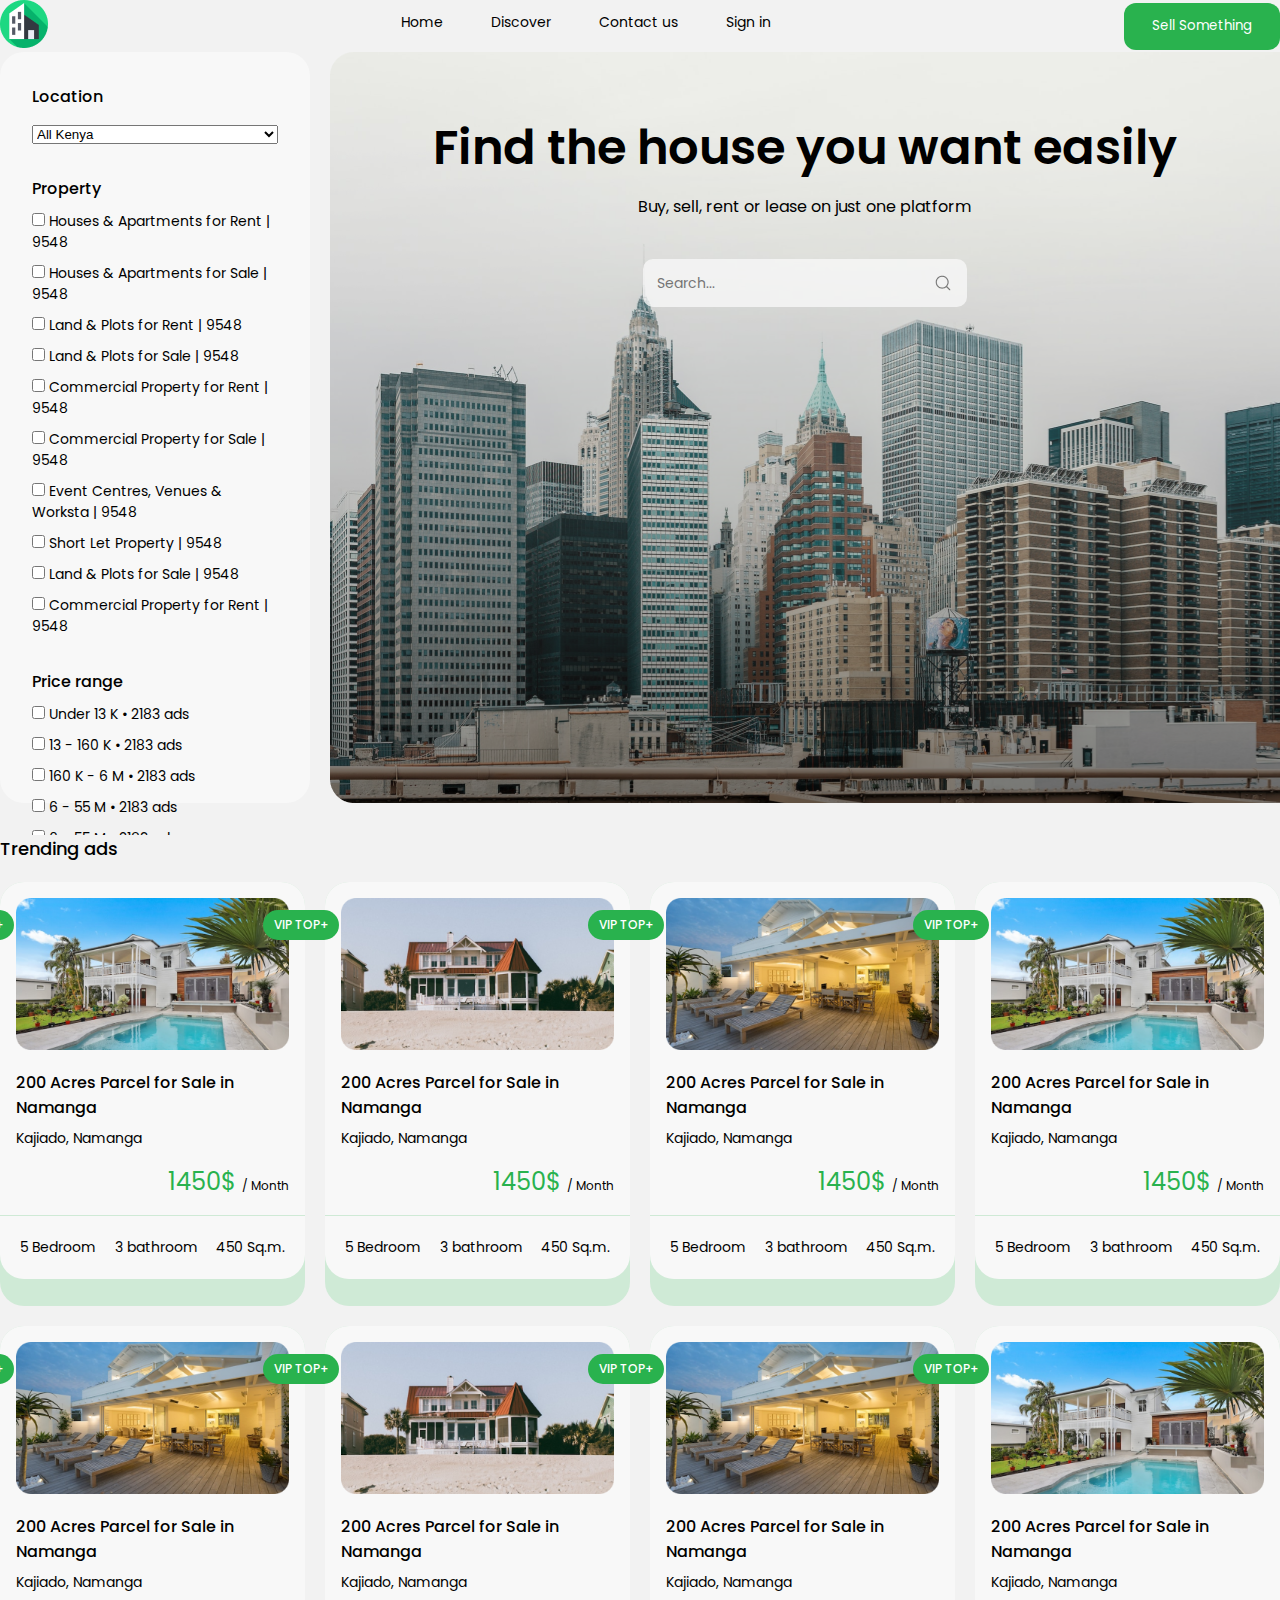
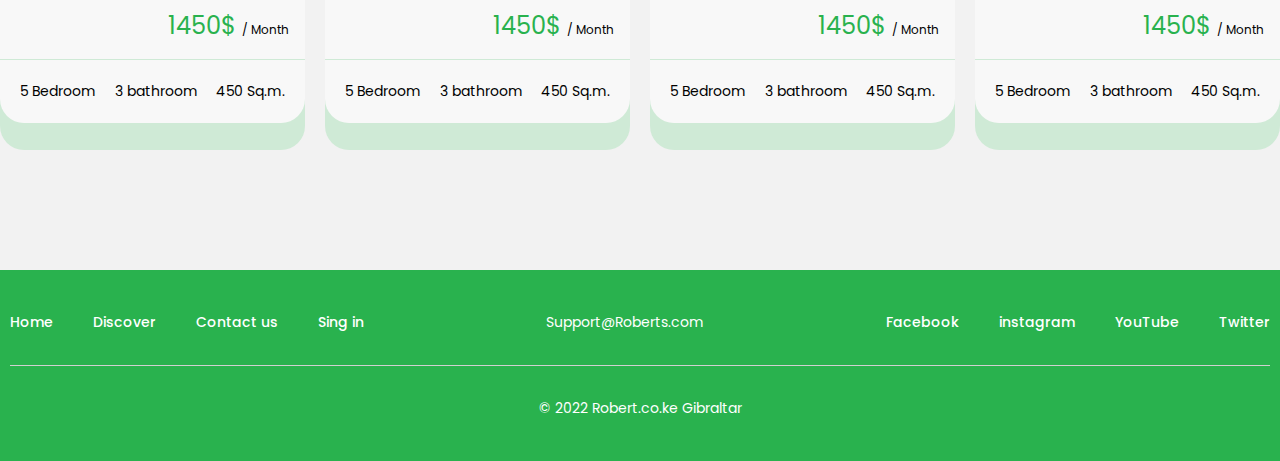
==== index.html @ f30bc2a5 "add footer and meta tags" ====
<!DOCTYPE html>
<html lang="en">
  <head>
    <meta charset="UTF-8" />
    <meta name="viewport" content="width=device-width, initial-scale=1.0" />

    <meta name="author" content="Paata Seturidze" />
    <meta name="description" content="Intermediate_Exam" />
    <meta name="keywords" content="HTML and CSS" />

    <title>Intermediate_Exam</title>

    <!-- გამოყენებულია ვიზუალური აღქმის გამარტივებისათვის -->

    <!-- facebook -->
    <meta
      property="og:url"
      content="https://paataset.github.io/Intermediate_Exam/"
    />
    <meta property="og:type" content="website" />
    <meta property="og:title" content="Intermediate_Exam" />
    <meta property="og:description" content="Page About Company" />
    <meta
      property="og:image"
      content="https://paataset.github.io/Intermediate_Exam/src/images/apartment%20(1)%201.png"
    />
    <!-- END -->

    <!-- twitter -->
    <meta name="twitter:card" content="summary_large_image" />
    <meta name="twitter:title" content="Intermediate_Exam" />
    <meta name="twitter:description" content="Page About Real Estate" />
    <meta
      name="twitter:image"
      content="https://paataset.github.io/Intermediate_Exam/src/images/apartment%20(1)%201.png"
    />
    <!-- END -->

    <!-- GOOGLE -->
    <meta name="robots" content="max-image-preview:standard" />
    <meta name="googlebot" content="notranslate" />
    <meta name="google" content="nopagereadaloud" />
    <!-- END -->

    <link rel="stylesheet" type="text/css" href="src/css/styles.css" />

    <!-- <link rel="stylesheet" type="text/css" href="src/fonts/style.css" /> -->

    <link rel="preconnect" href="https://fonts.googleapis.com" />
    <link rel="preconnect" href="https://fonts.gstatic.com" crossorigin />
    <link
      href="https://fonts.googleapis.com/css2?family=Poppins:ital,wght@0,100;0,200;0,300;0,400;0,500;0,600;0,700;0,800;0,900;1,100;1,200;1,300;1,400;1,500;1,600;1,700;1,800;1,900&display=swap"
      rel="stylesheet"
    />
  </head>

  <body>
    <header>
      <a href="#"
        ><img src="src/images/apartment (1) 1.png" alt="logo" class="Logo"
      /></a>
      <nav>
        <ul>
          <li><a href="#">Home</a></li>
          <li><a href="#">Discover</a></li>
          <li><a href="#">Contact us</a></li>
          <li><a href="#">Sign in</a></li>
        </ul>
      </nav>
      <button class="Header-button">Sell Something</button>
    </header>
    <section class="section-1">
      <div class="sidebar">
        <form action="#">
          <div class="Location">
            <label for="Location">Location</label>
            <select name="Location" id="Location">
              <option value="All Kenya">All Kenya</option>
              <option value="North Kenia">North Kenia</option>
              <option value="East Kenia">East Kenia</option>
              <option value="South Kenia">South Kenia</option>
              <option value="West Kenia">West Kenia</option>
            </select>
          </div>

          <div class="Property">
            <label for="Property" class="Property-headline">Property</label>
            <label for="Houses & Apartments for Rent | 9548">
              <input
                type="checkbox"
                name="Houses & Apartments for Rent | 9548"
                id="Houses & Apartments for Rent | 9548"
              />
              Houses & Apartments for Rent | 9548
            </label>
            <label for="Houses & Apartments for Sale | 9548">
              <input
                type="checkbox"
                name="Houses & Apartments for Sale | 9548"
                id="Houses & Apartments for Sale | 9548"
              />
              Houses & Apartments for Sale | 9548
            </label>
            <label for="Land & Plots for Rent | 9548">
              <input
                type="checkbox"
                name="Land & Plots for Rent | 9548"
                id="Land & Plots for Rent | 9548"
              />
              Land & Plots for Rent | 9548
            </label>
            <label for="Land & Plots for Sale | 9548">
              <input
                type="checkbox"
                name="Land & Plots for Sale | 9548"
                id="Land & Plots for Sale | 9548"
              />
              Land & Plots for Sale | 9548
            </label>
            <label for="Commercial Property for Rent | 9548">
              <input
                type="checkbox"
                name="Commercial Property for Rent | 9548"
                id="Commercial Property for Rent | 9548"
              />
              Commercial Property for Rent | 9548
            </label>
            <label for="Commercial Property for Sale | 9548">
              <input
                type="checkbox"
                name="Commercial Property for Sale | 9548"
                id="Commercial Property for Sale | 9548"
              />
              Commercial Property for Sale | 9548
            </label>
            <label for="Event Centres, Venues & Worksta | 9548">
              <input
                type="checkbox"
                name="Event Centres, Venues & Worksta | 9548"
                id="Event Centres, Venues & Worksta | 9548"
              />
              Event Centres, Venues & Worksta | 9548
            </label>
            <label for="Short Let Property | 9548">
              <input
                type="checkbox"
                name="Short Let Property | 9548"
                id="Short Let Property | 9548"
              />
              Short Let Property | 9548
            </label>
            <label for="Land & Plots for Sale | 9548">
              <input
                type="checkbox"
                name="Land & Plots for Sale | 9548"
                id="Land & Plots for Sale | 9548"
              />
              Land & Plots for Sale | 9548
            </label>
            <label for="Commercial Property for Rent | 9548">
              <input
                type="checkbox"
                name="Commercial Property for Rent | 9548"
                id="Commercial Property for Rent | 9548"
              />
              Commercial Property for Rent | 9548
            </label>
          </div>

          <div class="Price-range">
            <label for="Property" class="Price-range-headline">
              Price range
            </label>
            <label for="Under 13 K • 2183 ads">
              <input
                type="checkbox"
                name="Under 13 K • 2183 ads"
                id="Under 13 K • 2183 ads"
              />
              Under 13 K • 2183 ads
            </label>
            <label for="13 - 160 K • 2183 ads">
              <input
                type="checkbox"
                name="13 - 160 K • 2183 ads"
                id="13 - 160 K • 2183 ads"
              />
              13 - 160 K • 2183 ads
            </label>
            <label for="160 K - 6 M • 2183 ads">
              <input
                type="checkbox"
                name="160 K - 6 M • 2183 ads"
                id="160 K - 6 M • 2183 ads"
              />
              160 K - 6 M • 2183 ads
            </label>
            <label for="6 - 55 M • 2183 ads">
              <input
                type="checkbox"
                name="6 - 55 M • 2183 ads"
                id="6 - 55 M • 2183 ads"
              />
              6 - 55 M • 2183 ads
            </label>
            <label for="6 - 55 M • 2183 ads">
              <input
                type="checkbox"
                name="6 - 55 M • 2183 ads"
                id="6 - 55 M • 2183 ads"
              />
              6 - 55 M • 2183 ads
            </label>
          </div>
        </form>
      </div>
      <div class="Find">
        <div class="find-1">Find the house you want easily</div>
        <div class="find-2">Buy, sell, rent or lease on just one platform</div>
        <div class="find-3">
          <form action="#" class="find-3-search">
            <label for="search"
              ><a href="#"
                ><button class="search-button">
                  <img src="src/images/Frame.png" alt="frame" /></button></a
            ></label>
            <input
              type="text"
              placeholder="Search... "
              name="search"
              id="search"
              class="find-3-input"
            />
          </form>
        </div>
      </div>
    </section>
    <section class="card-section">
      <h1 class="cards-title">Trending ads</h1>
      <div class="card">
        <div class="card-top">
          <img src="src/images/Rectangle 541.png" alt="Rectangle 541" />
          <button class="card-button">VIP TOP+</button>
          <div class="cardmark">
            <img src="src/images/Frame (2).png" alt="Frame (2)" />
          </div>
          <h3>200 Acres Parcel for Sale in Namanga</h3>
          <h4>Kajiado, Namanga</h4>
          <div class="card-top-paragraph">
            <p><span class="price">1450$ </span>/ Month</p>
          </div>
        </div>
        <div class="card-bottom">
          <p>5 Bedroom</p>
          <p>3 bathroom</p>
          <p>450 Sq.m.</p>
        </div>
      </div>
      <div class="card">
        <div class="card-top">
          <img src="src/images/Rectangle 425.png" alt="Rectangle 425" />
          <button class="card-button">VIP TOP+</button>
          <div class="cardmark">
            <img src="src/images/Frame (2).png" alt="Frame (2)" />
          </div>
          <h3>200 Acres Parcel for Sale in Namanga</h3>
          <h4>Kajiado, Namanga</h4>
          <div class="card-top-paragraph">
            <p><span class="price">1450$ </span>/ Month</p>
          </div>
        </div>
        <div class="card-bottom">
          <p>5 Bedroom</p>
          <p>3 bathroom</p>
          <p>450 Sq.m.</p>
        </div>
      </div>
      <div class="card">
        <div class="card-top">
          <img src="src/images/Rectangle 431.png" alt="Rectangle 431" />
          <button class="card-button">VIP TOP+</button>
          <div class="cardmark">
            <img src="src/images/Frame (2).png" alt="Frame (2)" />
          </div>
          <h3>200 Acres Parcel for Sale in Namanga</h3>
          <h4>Kajiado, Namanga</h4>
          <div class="card-top-paragraph">
            <p><span class="price">1450$ </span>/ Month</p>
          </div>
        </div>
        <div class="card-bottom">
          <p>5 Bedroom</p>
          <p>3 bathroom</p>
          <p>450 Sq.m.</p>
        </div>
      </div>
      <div class="card">
        <div class="card-top">
          <img src="src/images/Rectangle 428.png" alt="Rectangle 428" />
          <button class="card-button">VIP TOP+</button>
          <div class="cardmark">
            <img src="src/images/Frame (2).png" alt="Frame (2)" />
          </div>
          <h3>200 Acres Parcel for Sale in Namanga</h3>
          <h4>Kajiado, Namanga</h4>
          <div class="card-top-paragraph">
            <p><span class="price">1450$ </span>/ Month</p>
          </div>
        </div>
        <div class="card-bottom">
          <p>5 Bedroom</p>
          <p>3 bathroom</p>
          <p>450 Sq.m.</p>
        </div>
      </div>
      <div class="card">
        <div class="card-top">
          <img src="src/images/Rectangle 545.png" alt="Rectangle 545" />
          <button class="card-button">VIP TOP+</button>
          <div class="cardmark">
            <img src="src/images/Frame (2).png" alt="Frame (2)" />
          </div>
          <h3>200 Acres Parcel for Sale in Namanga</h3>
          <h4>Kajiado, Namanga</h4>
          <div class="card-top-paragraph">
            <p><span class="price">1450$ </span>/ Month</p>
          </div>
        </div>
        <div class="card-bottom">
          <p>5 Bedroom</p>
          <p>3 bathroom</p>
          <p>450 Sq.m.</p>
        </div>
      </div>
      <div class="card">
        <div class="card-top">
          <img src="src/images/Rectangle 520.png" alt="Rectangle 520" />
          <button class="card-button">VIP TOP+</button>
          <div class="cardmark">
            <img src="src/images/Frame (2).png" alt="Frame (2)" />
          </div>
          <h3>200 Acres Parcel for Sale in Namanga</h3>
          <h4>Kajiado, Namanga</h4>
          <div class="card-top-paragraph">
            <p><span class="price">1450$ </span>/ Month</p>
          </div>
        </div>
        <div class="card-bottom">
          <p>5 Bedroom</p>
          <p>3 bathroom</p>
          <p>450 Sq.m.</p>
        </div>
      </div>
      <div class="card">
        <div class="card-top">
          <img src="src/images/Rectangle 519.png" alt="Rectangle 519" />
          <button class="card-button">VIP TOP+</button>
          <div class="cardmark">
            <img src="src/images/Frame (2).png" alt="Frame (2)" />
          </div>
          <h3>200 Acres Parcel for Sale in Namanga</h3>
          <h4>Kajiado, Namanga</h4>
          <div class="card-top-paragraph">
            <p><span class="price">1450$ </span>/ Month</p>
          </div>
        </div>
        <div class="card-bottom">
          <p>5 Bedroom</p>
          <p>3 bathroom</p>
          <p>450 Sq.m.</p>
        </div>
      </div>
      <div class="card">
        <div class="card-top">
          <img src="src/images/Rectangle 527.png" alt="Rectangle 527" />
          <button class="card-button">VIP TOP+</button>
          <div class="cardmark">
            <img src="src/images/Frame (2).png" alt="Frame (2)" />
          </div>
          <h3>200 Acres Parcel for Sale in Namanga</h3>
          <h4>Kajiado, Namanga</h4>
          <div class="card-top-paragraph">
            <p><span class="price">1450$ </span>/ Month</p>
          </div>
        </div>
        <div class="card-bottom">
          <p>5 Bedroom</p>
          <p>3 bathroom</p>
          <p>450 Sq.m.</p>
        </div>
      </div>
    </section>
    <footer>
      <div class="footer-contact">
        <div class="footer-nav">
          <nav>
            <ul>
              <li><a href="#">Home</a></li>
              <li><a href="#">Discover</a></li>
              <li><a href="#">Contact us</a></li>
              <li><a href="#">Sing in</a></li>
            </ul>
          </nav>
        </div>
        <div class="mail">
          <a href="mailto:Support@Roberts.com">Support@Roberts.com</a>
        </div>
        <div class="footer-nav">
          <nav>
            <ul>
              <li><a href="#">Facebook</a></li>
              <li><a href="#">instagram</a></li>
              <li><a href="#">YouTube</a></li>
              <li><a href="#">Twitter</a></li>
            </ul>
          </nav>
        </div>
      </div>
      <div class="copyright">
        <p>© 2022 <a href="#">Robert.co.ke</a> Gibraltar</p>
      </div>
    </footer>
  </body>
</html>
---- src/css/styles.css ----
* {
  padding: 0;
  margin: 0;
  box-sizing: border-box;
}

a {
  text-decoration: none;
  color: black;
}

ul {
  list-style: none;
}

img {
  max-width: 100%;
}

body {
  background-color: #f2f2f2;
}

header {
  display: flex;
  justify-content: space-between;
  align-items: center;
  background-color: #f2f2f2;
  max-width: 1640px;
  width: 100%;
  margin: 0 auto;
}

.Logo {
  max-width: 48px;
}

header ul {
  display: flex;
  gap: 48px;
  font-family: "poppins";
  font-weight: 400;
  font-size: 14px;
}

header li {
  padding-bottom: 8px;
}

header li:hover {
  border-bottom: 2px solid #29b24e;
}

.Header-button {
  background-color: #29b24e;
  color: #ffffff;
  width: 156px;
  height: 47px;
  border: none;
  border-radius: 12px;
  font-family: "poppins";
}

.section-1 {
  display: flex;
  max-width: 1640px;
  width: 100%;
  margin: 0 auto;
  background-color: #f2f2f2;
  gap: 20px;
}

.sidebar {
  background-color: #f8f8f8;
  width: 395px;
  height: 751px;
  padding: 32px;
  border-radius: 24px;
}

form {
  max-width: 395px;
  width: 100%;
  display: flex;
  flex-direction: column;
}

input[type="checkbox"] {
  accent-color: #29b24e;
}

.Location {
  display: flex;
  flex-direction: column;
  gap: 16px;
  font-family: "poppins";
  font-weight: 500;
  font-size: 16px;
}

.Property {
  display: flex;
  flex-direction: column;
  gap: 10px;
  margin-top: 32px;
  font-family: "poppins";
  font-weight: 400;
  font-size: 14px;
}

.Property-headline {
  font-family: "poppins";
  font-weight: 500;
  font-size: 16px;
}

.Price-range {
  display: flex;
  flex-direction: column;
  gap: 10px;
  margin-top: 32px;
  font-family: "poppins";
  font-weight: 400;
  font-size: 14px;
}

.Price-range-headline {
  font-family: "poppins";
  font-weight: 500;
  font-size: 16px;
}

.Find {
  max-width: 1225px;
  width: 100%;
  margin: 0 auto;
  background-image: url(../images/Rectangle-400.png);
  display: flex;
  flex-direction: column;
  align-items: center;
}

.find-1 {
  margin: 60px 0 10px 0;
  font-family: "poppins";
  font-weight: 600;
  font-size: 48px;
}

.find-2 {
  margin: 0 0 40px 0;
  font-family: "poppins";
  font-weight: 400;
  font-size: 16px;
}

.find-3 {
  display: flex;
  float: left;
  font-family: "poppins";
  font-weight: 400;
  font-size: 14px;
}

.find-3-input {
  background-color: #f8f8f8cc;
  width: 276px;
  height: 48px;
  padding: 14px;
  border: none;
  border-top-left-radius: 10px;
  border-top-right-radius: 0;
  border-bottom-right-radius: 0;
  border-bottom-left-radius: 10px;
  font-family: "poppins";
  font-weight: 400;
  font-size: 14px;
}

.find-3-search {
  flex-direction: row-reverse;
  align-items: center;
}

.search-button {
  background-color: #f8f8f8cc;
  border: none;
  height: 48px;
  padding: 15px;
  border-top-left-radius: 0;
  border-top-right-radius: 10px;
  border-bottom-right-radius: 10px;
  border-bottom-left-radius: 0;
}

.card-section {
  max-width: 1640px;
  width: 100%;
  margin: 0 auto;
  display: grid;
  grid-template-columns: repeat(4, 1fr);
  gap: 20px;
}

.cards-title {
  margin-top: 32px;
  background-color: #f2f2f2;
  grid-column: 1 / span 4;
  font-family: "poppins";
  font-weight: 500;
  font-size: 18px;
}

.card {
  background-color: #cfead6;
  height: 424px;
  max-width: 395px;
  width: 100%;
  border-radius: 24px;
  display: flex;
  flex-direction: column;
  justify-content: top;
  gap: 1px;
}

.card-top {
  background-color: #f8f8f8;
  padding: 16px;
  border-top-left-radius: 24px;
  border-top-right-radius: 24px;
  position: relative;
}

.card-button {
  background-color: #29b24e;
  color: #ffffff;
  width: 76px;
  height: 30px;
  border-radius: 15px;
  border: none;
  font-family: "poppins";
  font-weight: 500;
  font-size: 12px;
  position: absolute;
  transform: translate(-351px, 12px);
}

.cardmark {
  background-color: #ffffff;
  width: 40px;
  height: 40px;
  border-radius: 20px;
  display: flex;
  align-items: center;
  justify-content: center;
  position: absolute;
  transform: translate(319px, -20px);
}

h3 {
  margin: 16px 0 8px 0;
  font-family: "poppins";
  font-weight: 500;
  font-size: 16px;
}

h4 {
  margin-bottom: 15px;
  font-family: "poppins";
  font-weight: 400;
  font-size: 14px;
}

.card-top-paragraph {
  display: flex;
  justify-content: end;
  font-family: "poppins";
  font-weight: 400;
  font-size: 12px;
}

.price {
  color: #29b24e;
  font-family: "poppins";
  font-weight: 400;
  font-size: 24px;
}

.card-bottom {
  background-color: #f8f8f8;
  display: flex;
  justify-content: space-between;
  border-bottom-right-radius: 24px;
  border-bottom-left-radius: 24px;
  padding: 21px 20px;
  font-family: "poppins";
  font-weight: 400;
  font-size: 14px;
}

footer {
  background-color: #29b24e;
  display: flex;
  flex-direction: column;
  max-width: 1640px;
  width: 100%;
  margin: 120px auto 0 auto;
  padding: 10px;
}

.footer-contact {
  padding: 32px 0;
  display: flex;
  justify-content: space-between;
  border-bottom: 1px solid #d0d0d0;
}

.footer-nav ul {
  display: flex;
  gap: 40px;
  font-family: "poppins";
  font-weight: 500;
  font-size: 14px;
}

.mail a {
  color: #ffffff;
  font-family: "poppins";
  font-weight: 400;
  font-size: 14px;
}

.footer-nav a {
  color: #ffffff;
}

.copyright {
  color: #ffffff;
  padding: 32px 0;
  display: flex;
  justify-content: center;
  font-family: "poppins";
  font-weight: 400;
  font-size: 14px;
}

.copyright a {
  color: #ffffff;
}
---- src/fonts/style.css ----
/* #### Generated By: http://font.download #### */

@font-face {
  font-family: "Poppins Regular";
  font-style: normal;
  font-weight: normal;
  src: local("Poppins Regular"), url("Poppins-Regular.woff") format("woff");
}

@font-face {
  font-family: "Poppins Italic";
  font-style: normal;
  font-weight: normal;
  src: local("Poppins Italic"), url("Poppins-Italic.woff") format("woff");
}

@font-face {
  font-family: "Poppins Thin";
  font-style: normal;
  font-weight: normal;
  src: local("Poppins Thin"), url("Poppins-Thin.woff") format("woff");
}

@font-face {
  font-family: "Poppins Thin Italic";
  font-style: normal;
  font-weight: normal;
  src: local("Poppins Thin Italic"),
    url("Poppins-ThinItalic.woff") format("woff");
}

@font-face {
  font-family: "Poppins ExtraLight";
  font-style: normal;
  font-weight: normal;
  src: local("Poppins ExtraLight"),
    url("Poppins-ExtraLight.woff") format("woff");
}

@font-face {
  font-family: "Poppins ExtraLight Italic";
  font-style: normal;
  font-weight: normal;
  src: local("Poppins ExtraLight Italic"),
    url("Poppins-ExtraLightItalic.woff") format("woff");
}

@font-face {
  font-family: "Poppins Light";
  font-style: normal;
  font-weight: normal;
  src: local("Poppins Light"), url("Poppins-Light.woff") format("woff");
}

@font-face {
  font-family: "Poppins Light Italic";
  font-style: normal;
  font-weight: normal;
  src: local("Poppins Light Italic"),
    url("Poppins-LightItalic.woff") format("woff");
}

@font-face {
  font-family: "Poppins Medium";
  font-style: normal;
  font-weight: normal;
  src: local("Poppins Medium"), url("Poppins-Medium.woff") format("woff");
}

@font-face {
  font-family: "Poppins Medium Italic";
  font-style: normal;
  font-weight: normal;
  src: local("Poppins Medium Italic"),
    url("Poppins-MediumItalic.woff") format("woff");
}

@font-face {
  font-family: "Poppins SemiBold";
  font-style: normal;
  font-weight: normal;
  src: local("Poppins SemiBold"), url("Poppins-SemiBold.woff") format("woff");
}

@font-face {
  font-family: "Poppins SemiBold Italic";
  font-style: normal;
  font-weight: normal;
  src: local("Poppins SemiBold Italic"),
    url("Poppins-SemiBoldItalic.woff") format("woff");
}

@font-face {
  font-family: "Poppins Bold";
  font-style: normal;
  font-weight: normal;
  src: local("Poppins Bold"), url("Poppins-Bold.woff") format("woff");
}

@font-face {
  font-family: "Poppins Bold Italic";
  font-style: normal;
  font-weight: normal;
  src: local("Poppins Bold Italic"),
    url("Poppins-BoldItalic.woff") format("woff");
}

@font-face {
  font-family: "Poppins ExtraBold";
  font-style: normal;
  font-weight: normal;
  src: local("Poppins ExtraBold"), url("Poppins-ExtraBold.woff") format("woff");
}

@font-face {
  font-family: "Poppins ExtraBold Italic";
  font-style: normal;
  font-weight: normal;
  src: local("Poppins ExtraBold Italic"),
    url("Poppins-ExtraBoldItalic.woff") format("woff");
}

@font-face {
  font-family: "Poppins Black";
  font-style: normal;
  font-weight: normal;
  src: local("Poppins Black"), url("Poppins-Black.woff") format("woff");
}

@font-face {
  font-family: "Poppins Black Italic";
  font-style: normal;
  font-weight: normal;
  src: local("Poppins Black Italic"),
    url("Poppins-BlackItalic.woff") format("woff");
}
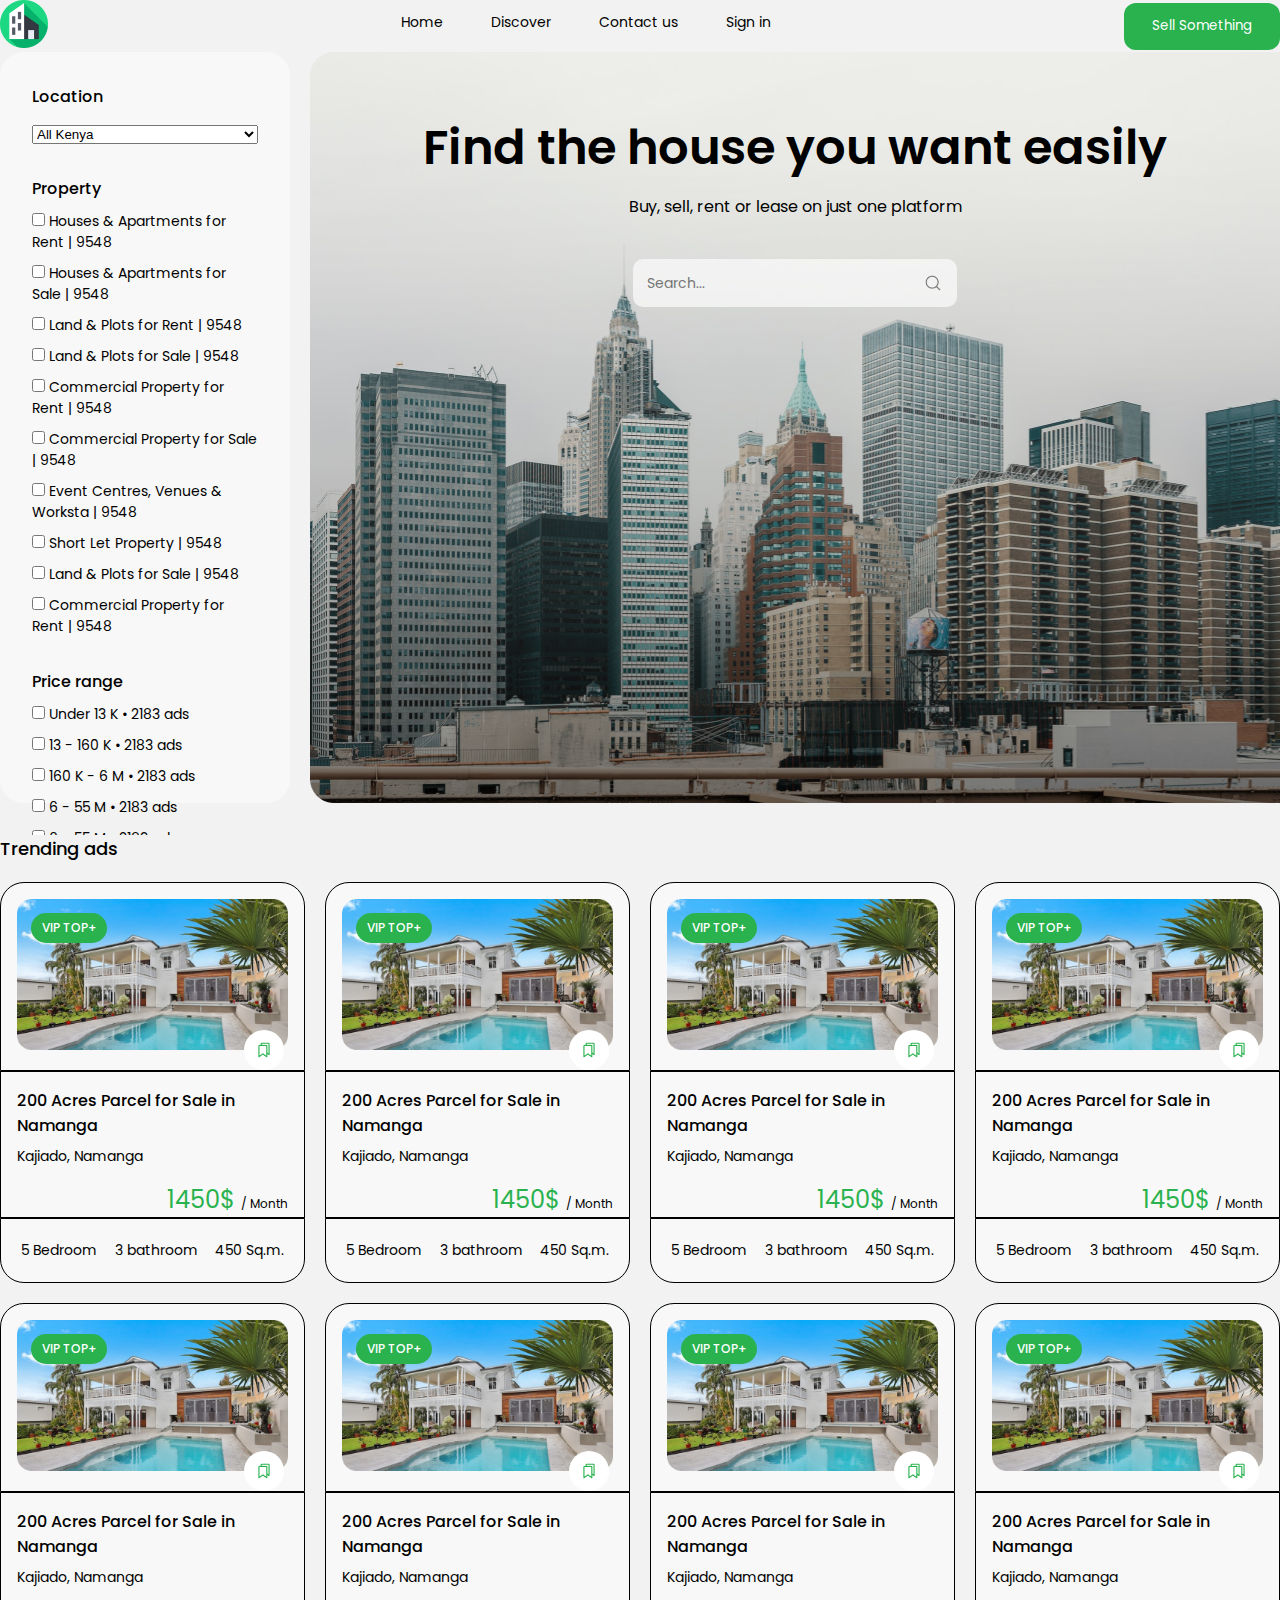
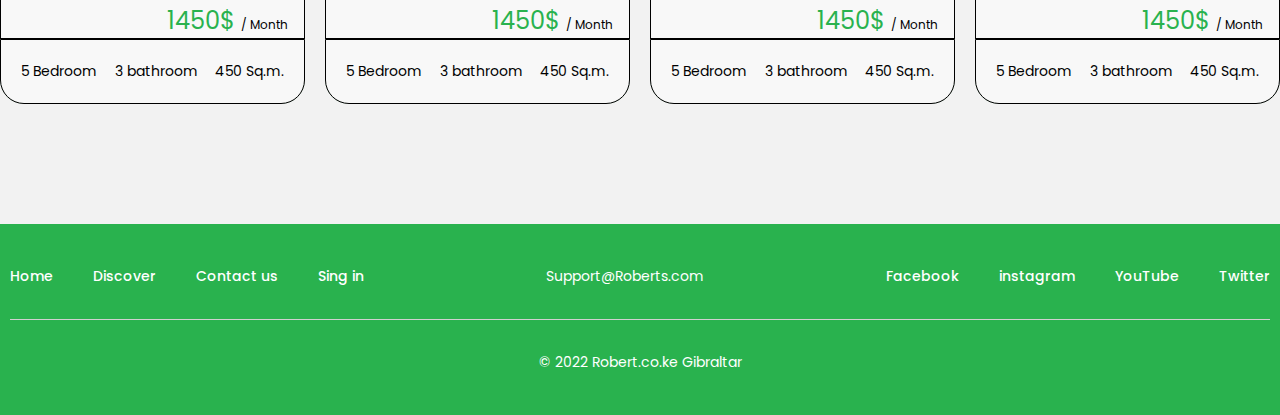
==== commit 9b9ad145: "card styling correction" ====
--- a/index.html
+++ b/index.html
@@ -240,143 +240,159 @@
       <div class="card">
         <div class="card-top">
           <img src="src/images/Rectangle 541.png" alt="Rectangle 541" />
-          <button class="card-button">VIP TOP+</button>
-          <div class="cardmark">
-            <img src="src/images/Frame (2).png" alt="Frame (2)" />
-          </div>
-          <h3>200 Acres Parcel for Sale in Namanga</h3>
-          <h4>Kajiado, Namanga</h4>
-          <div class="card-top-paragraph">
-            <p><span class="price">1450$ </span>/ Month</p>
-          </div>
-        </div>
-        <div class="card-bottom">
-          <p>5 Bedroom</p>
-          <p>3 bathroom</p>
-          <p>450 Sq.m.</p>
-        </div>
-      </div>
-      <div class="card">
-        <div class="card-top">
-          <img src="src/images/Rectangle 425.png" alt="Rectangle 425" />
-          <button class="card-button">VIP TOP+</button>
-          <div class="cardmark">
-            <img src="src/images/Frame (2).png" alt="Frame (2)" />
-          </div>
-          <h3>200 Acres Parcel for Sale in Namanga</h3>
-          <h4>Kajiado, Namanga</h4>
-          <div class="card-top-paragraph">
-            <p><span class="price">1450$ </span>/ Month</p>
-          </div>
-        </div>
-        <div class="card-bottom">
-          <p>5 Bedroom</p>
-          <p>3 bathroom</p>
-          <p>450 Sq.m.</p>
-        </div>
-      </div>
-      <div class="card">
-        <div class="card-top">
-          <img src="src/images/Rectangle 431.png" alt="Rectangle 431" />
-          <button class="card-button">VIP TOP+</button>
-          <div class="cardmark">
-            <img src="src/images/Frame (2).png" alt="Frame (2)" />
-          </div>
-          <h3>200 Acres Parcel for Sale in Namanga</h3>
-          <h4>Kajiado, Namanga</h4>
-          <div class="card-top-paragraph">
-            <p><span class="price">1450$ </span>/ Month</p>
-          </div>
-        </div>
-        <div class="card-bottom">
-          <p>5 Bedroom</p>
-          <p>3 bathroom</p>
-          <p>450 Sq.m.</p>
-        </div>
-      </div>
-      <div class="card">
-        <div class="card-top">
-          <img src="src/images/Rectangle 428.png" alt="Rectangle 428" />
-          <button class="card-button">VIP TOP+</button>
-          <div class="cardmark">
-            <img src="src/images/Frame (2).png" alt="Frame (2)" />
-          </div>
-          <h3>200 Acres Parcel for Sale in Namanga</h3>
-          <h4>Kajiado, Namanga</h4>
-          <div class="card-top-paragraph">
-            <p><span class="price">1450$ </span>/ Month</p>
-          </div>
-        </div>
-        <div class="card-bottom">
-          <p>5 Bedroom</p>
-          <p>3 bathroom</p>
-          <p>450 Sq.m.</p>
-        </div>
-      </div>
-      <div class="card">
-        <div class="card-top">
-          <img src="src/images/Rectangle 545.png" alt="Rectangle 545" />
-          <button class="card-button">VIP TOP+</button>
-          <div class="cardmark">
-            <img src="src/images/Frame (2).png" alt="Frame (2)" />
-          </div>
-          <h3>200 Acres Parcel for Sale in Namanga</h3>
-          <h4>Kajiado, Namanga</h4>
-          <div class="card-top-paragraph">
-            <p><span class="price">1450$ </span>/ Month</p>
-          </div>
-        </div>
-        <div class="card-bottom">
-          <p>5 Bedroom</p>
-          <p>3 bathroom</p>
-          <p>450 Sq.m.</p>
-        </div>
-      </div>
-      <div class="card">
-        <div class="card-top">
-          <img src="src/images/Rectangle 520.png" alt="Rectangle 520" />
-          <button class="card-button">VIP TOP+</button>
-          <div class="cardmark">
-            <img src="src/images/Frame (2).png" alt="Frame (2)" />
-          </div>
-          <h3>200 Acres Parcel for Sale in Namanga</h3>
-          <h4>Kajiado, Namanga</h4>
-          <div class="card-top-paragraph">
-            <p><span class="price">1450$ </span>/ Month</p>
-          </div>
-        </div>
-        <div class="card-bottom">
-          <p>5 Bedroom</p>
-          <p>3 bathroom</p>
-          <p>450 Sq.m.</p>
-        </div>
-      </div>
-      <div class="card">
-        <div class="card-top">
-          <img src="src/images/Rectangle 519.png" alt="Rectangle 519" />
-          <button class="card-button">VIP TOP+</button>
-          <div class="cardmark">
-            <img src="src/images/Frame (2).png" alt="Frame (2)" />
-          </div>
-          <h3>200 Acres Parcel for Sale in Namanga</h3>
-          <h4>Kajiado, Namanga</h4>
-          <div class="card-top-paragraph">
-            <p><span class="price">1450$ </span>/ Month</p>
-          </div>
-        </div>
-        <div class="card-bottom">
-          <p>5 Bedroom</p>
-          <p>3 bathroom</p>
-          <p>450 Sq.m.</p>
-        </div>
-      </div>
-      <div class="card">
-        <div class="card-top">
-          <img src="src/images/Rectangle 527.png" alt="Rectangle 527" />
-          <button class="card-button">VIP TOP+</button>
-          <div class="cardmark">
-            <img src="src/images/Frame (2).png" alt="Frame (2)" />
-          </div>
+          <div class="cardmark">
+            <img src="src/images/Frame (2).png" alt="Frame (2)" />
+          </div>
+          <button class="card-button">VIP TOP+</button>
+        </div>
+        <div class="card-middle">
+          <h3>200 Acres Parcel for Sale in Namanga</h3>
+          <h4>Kajiado, Namanga</h4>
+          <div class="card-top-paragraph">
+            <p><span class="price">1450$ </span>/ Month</p>
+          </div>
+        </div>
+        <div class="card-bottom">
+          <p>5 Bedroom</p>
+          <p>3 bathroom</p>
+          <p>450 Sq.m.</p>
+        </div>
+      </div>
+      <div class="card">
+        <div class="card-top">
+          <img src="src/images/Rectangle 541.png" alt="Rectangle 541" />
+          <div class="cardmark">
+            <img src="src/images/Frame (2).png" alt="Frame (2)" />
+          </div>
+          <button class="card-button">VIP TOP+</button>
+        </div>
+        <div class="card-middle">
+          <h3>200 Acres Parcel for Sale in Namanga</h3>
+          <h4>Kajiado, Namanga</h4>
+          <div class="card-top-paragraph">
+            <p><span class="price">1450$ </span>/ Month</p>
+          </div>
+        </div>
+        <div class="card-bottom">
+          <p>5 Bedroom</p>
+          <p>3 bathroom</p>
+          <p>450 Sq.m.</p>
+        </div>
+      </div>
+      <div class="card">
+        <div class="card-top">
+          <img src="src/images/Rectangle 541.png" alt="Rectangle 541" />
+          <div class="cardmark">
+            <img src="src/images/Frame (2).png" alt="Frame (2)" />
+          </div>
+          <button class="card-button">VIP TOP+</button>
+        </div>
+        <div class="card-middle">
+          <h3>200 Acres Parcel for Sale in Namanga</h3>
+          <h4>Kajiado, Namanga</h4>
+          <div class="card-top-paragraph">
+            <p><span class="price">1450$ </span>/ Month</p>
+          </div>
+        </div>
+        <div class="card-bottom">
+          <p>5 Bedroom</p>
+          <p>3 bathroom</p>
+          <p>450 Sq.m.</p>
+        </div>
+      </div>
+      <div class="card">
+        <div class="card-top">
+          <img src="src/images/Rectangle 541.png" alt="Rectangle 541" />
+          <div class="cardmark">
+            <img src="src/images/Frame (2).png" alt="Frame (2)" />
+          </div>
+          <button class="card-button">VIP TOP+</button>
+        </div>
+        <div class="card-middle">
+          <h3>200 Acres Parcel for Sale in Namanga</h3>
+          <h4>Kajiado, Namanga</h4>
+          <div class="card-top-paragraph">
+            <p><span class="price">1450$ </span>/ Month</p>
+          </div>
+        </div>
+        <div class="card-bottom">
+          <p>5 Bedroom</p>
+          <p>3 bathroom</p>
+          <p>450 Sq.m.</p>
+        </div>
+      </div>
+      <div class="card">
+        <div class="card-top">
+          <img src="src/images/Rectangle 541.png" alt="Rectangle 541" />
+          <div class="cardmark">
+            <img src="src/images/Frame (2).png" alt="Frame (2)" />
+          </div>
+          <button class="card-button">VIP TOP+</button>
+        </div>
+        <div class="card-middle">
+          <h3>200 Acres Parcel for Sale in Namanga</h3>
+          <h4>Kajiado, Namanga</h4>
+          <div class="card-top-paragraph">
+            <p><span class="price">1450$ </span>/ Month</p>
+          </div>
+        </div>
+        <div class="card-bottom">
+          <p>5 Bedroom</p>
+          <p>3 bathroom</p>
+          <p>450 Sq.m.</p>
+        </div>
+      </div>
+      <div class="card">
+        <div class="card-top">
+          <img src="src/images/Rectangle 541.png" alt="Rectangle 541" />
+          <div class="cardmark">
+            <img src="src/images/Frame (2).png" alt="Frame (2)" />
+          </div>
+          <button class="card-button">VIP TOP+</button>
+        </div>
+        <div class="card-middle">
+          <h3>200 Acres Parcel for Sale in Namanga</h3>
+          <h4>Kajiado, Namanga</h4>
+          <div class="card-top-paragraph">
+            <p><span class="price">1450$ </span>/ Month</p>
+          </div>
+        </div>
+        <div class="card-bottom">
+          <p>5 Bedroom</p>
+          <p>3 bathroom</p>
+          <p>450 Sq.m.</p>
+        </div>
+      </div>
+      <div class="card">
+        <div class="card-top">
+          <img src="src/images/Rectangle 541.png" alt="Rectangle 541" />
+          <div class="cardmark">
+            <img src="src/images/Frame (2).png" alt="Frame (2)" />
+          </div>
+          <button class="card-button">VIP TOP+</button>
+        </div>
+        <div class="card-middle">
+          <h3>200 Acres Parcel for Sale in Namanga</h3>
+          <h4>Kajiado, Namanga</h4>
+          <div class="card-top-paragraph">
+            <p><span class="price">1450$ </span>/ Month</p>
+          </div>
+        </div>
+        <div class="card-bottom">
+          <p>5 Bedroom</p>
+          <p>3 bathroom</p>
+          <p>450 Sq.m.</p>
+        </div>
+      </div>
+      <div class="card">
+        <div class="card-top">
+          <img src="src/images/Rectangle 541.png" alt="Rectangle 541" />
+          <div class="cardmark">
+            <img src="src/images/Frame (2).png" alt="Frame (2)" />
+          </div>
+          <button class="card-button">VIP TOP+</button>
+        </div>
+        <div class="card-middle">
           <h3>200 Acres Parcel for Sale in Namanga</h3>
           <h4>Kajiado, Namanga</h4>
           <div class="card-top-paragraph">
--- a/src/css/styles.css
+++ b/src/css/styles.css
@@ -72,7 +72,7 @@
 
 .sidebar {
   background-color: #f8f8f8;
-  width: 395px;
+  max-width: 395px;
   height: 751px;
   padding: 32px;
   border-radius: 24px;
@@ -164,7 +164,7 @@
 
 .find-3-input {
   background-color: #f8f8f8cc;
-  width: 276px;
+  max-width: 276px;
   height: 48px;
   padding: 14px;
   border: none;
@@ -213,17 +213,17 @@
 
 .card {
   background-color: #cfead6;
-  height: 424px;
+  max-height: 424px;
   max-width: 395px;
   width: 100%;
   border-radius: 24px;
   display: flex;
   flex-direction: column;
   justify-content: top;
-  gap: 1px;
 }
 
 .card-top {
+  border: 1px solid black;
   background-color: #f8f8f8;
   padding: 16px;
   border-top-left-radius: 24px;
@@ -242,7 +242,12 @@
   font-weight: 500;
   font-size: 12px;
   position: absolute;
-  transform: translate(-351px, 12px);
+  top: 30px;
+  /* right: auto;
+  bottom: auto; */
+  left: 30px;
+
+  /* transform: translate(-351px, 12px); */
 }
 
 .cardmark {
@@ -254,7 +259,17 @@
   align-items: center;
   justify-content: center;
   position: absolute;
-  transform: translate(319px, -20px);
+  /* top: 150px; */
+  right: 20px;
+  bottom: 0;
+  /* left: 30px; */
+  /* transform: translate(319px, -20px); */
+}
+
+.card-middle {
+  border: 1px solid black;
+  background-color: #f8f8f8;
+  padding: 0 16px;
 }
 
 h3 {
@@ -287,6 +302,7 @@
 }
 
 .card-bottom {
+  border: 1px solid black;
   background-color: #f8f8f8;
   display: flex;
   justify-content: space-between;
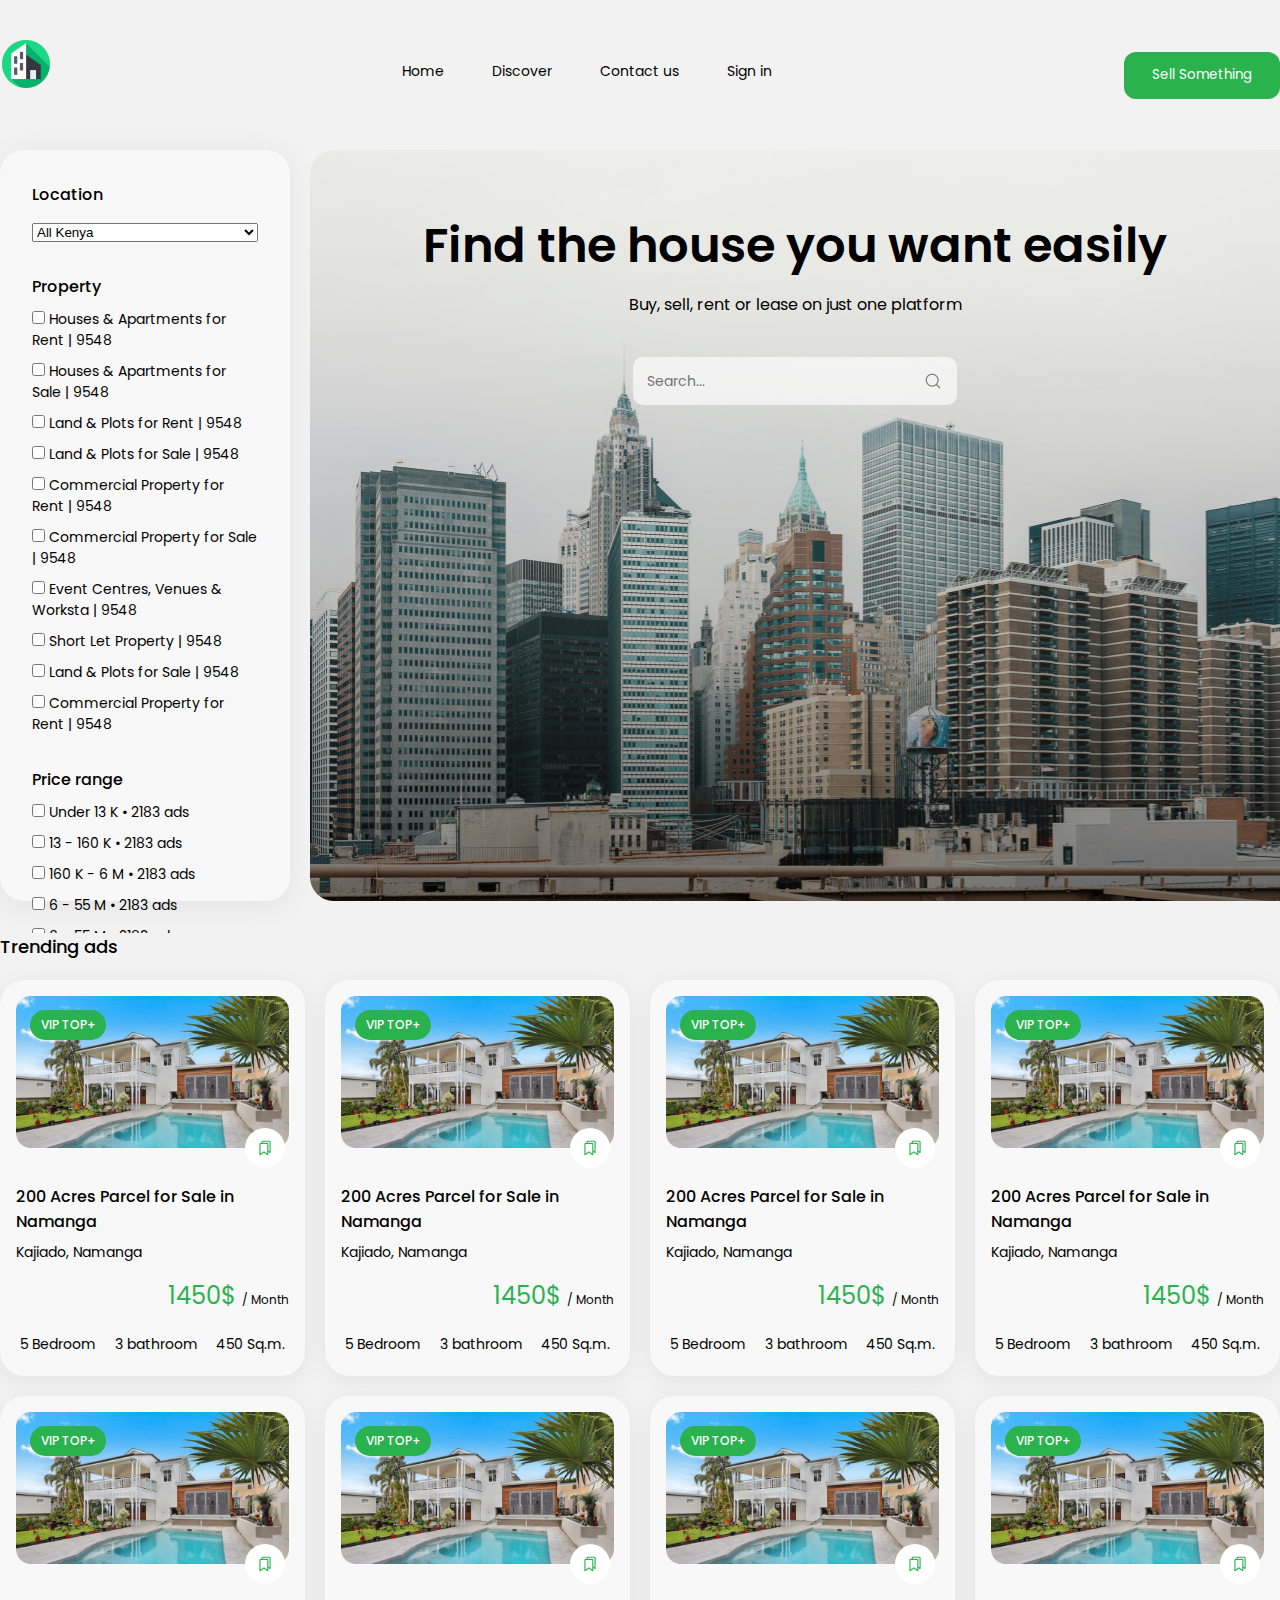
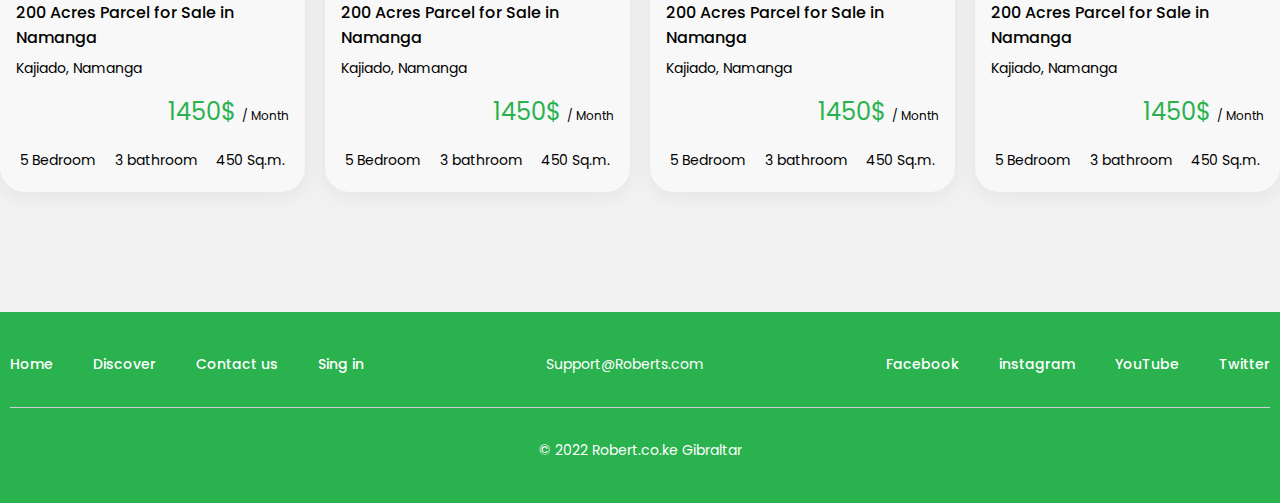
==== commit 57ad4c8a: "add shadows to elements" ====
--- a/index.html
+++ b/index.html
@@ -237,174 +237,190 @@
     </section>
     <section class="card-section">
       <h1 class="cards-title">Trending ads</h1>
-      <div class="card">
-        <div class="card-top">
-          <img src="src/images/Rectangle 541.png" alt="Rectangle 541" />
-          <div class="cardmark">
-            <img src="src/images/Frame (2).png" alt="Frame (2)" />
-          </div>
-          <button class="card-button">VIP TOP+</button>
-        </div>
-        <div class="card-middle">
-          <h3>200 Acres Parcel for Sale in Namanga</h3>
-          <h4>Kajiado, Namanga</h4>
-          <div class="card-top-paragraph">
-            <p><span class="price">1450$ </span>/ Month</p>
-          </div>
-        </div>
-        <div class="card-bottom">
-          <p>5 Bedroom</p>
-          <p>3 bathroom</p>
-          <p>450 Sq.m.</p>
-        </div>
-      </div>
-      <div class="card">
-        <div class="card-top">
-          <img src="src/images/Rectangle 541.png" alt="Rectangle 541" />
-          <div class="cardmark">
-            <img src="src/images/Frame (2).png" alt="Frame (2)" />
-          </div>
-          <button class="card-button">VIP TOP+</button>
-        </div>
-        <div class="card-middle">
-          <h3>200 Acres Parcel for Sale in Namanga</h3>
-          <h4>Kajiado, Namanga</h4>
-          <div class="card-top-paragraph">
-            <p><span class="price">1450$ </span>/ Month</p>
-          </div>
-        </div>
-        <div class="card-bottom">
-          <p>5 Bedroom</p>
-          <p>3 bathroom</p>
-          <p>450 Sq.m.</p>
-        </div>
-      </div>
-      <div class="card">
-        <div class="card-top">
-          <img src="src/images/Rectangle 541.png" alt="Rectangle 541" />
-          <div class="cardmark">
-            <img src="src/images/Frame (2).png" alt="Frame (2)" />
-          </div>
-          <button class="card-button">VIP TOP+</button>
-        </div>
-        <div class="card-middle">
-          <h3>200 Acres Parcel for Sale in Namanga</h3>
-          <h4>Kajiado, Namanga</h4>
-          <div class="card-top-paragraph">
-            <p><span class="price">1450$ </span>/ Month</p>
-          </div>
-        </div>
-        <div class="card-bottom">
-          <p>5 Bedroom</p>
-          <p>3 bathroom</p>
-          <p>450 Sq.m.</p>
-        </div>
-      </div>
-      <div class="card">
-        <div class="card-top">
-          <img src="src/images/Rectangle 541.png" alt="Rectangle 541" />
-          <div class="cardmark">
-            <img src="src/images/Frame (2).png" alt="Frame (2)" />
-          </div>
-          <button class="card-button">VIP TOP+</button>
-        </div>
-        <div class="card-middle">
-          <h3>200 Acres Parcel for Sale in Namanga</h3>
-          <h4>Kajiado, Namanga</h4>
-          <div class="card-top-paragraph">
-            <p><span class="price">1450$ </span>/ Month</p>
-          </div>
-        </div>
-        <div class="card-bottom">
-          <p>5 Bedroom</p>
-          <p>3 bathroom</p>
-          <p>450 Sq.m.</p>
-        </div>
-      </div>
-      <div class="card">
-        <div class="card-top">
-          <img src="src/images/Rectangle 541.png" alt="Rectangle 541" />
-          <div class="cardmark">
-            <img src="src/images/Frame (2).png" alt="Frame (2)" />
-          </div>
-          <button class="card-button">VIP TOP+</button>
-        </div>
-        <div class="card-middle">
-          <h3>200 Acres Parcel for Sale in Namanga</h3>
-          <h4>Kajiado, Namanga</h4>
-          <div class="card-top-paragraph">
-            <p><span class="price">1450$ </span>/ Month</p>
-          </div>
-        </div>
-        <div class="card-bottom">
-          <p>5 Bedroom</p>
-          <p>3 bathroom</p>
-          <p>450 Sq.m.</p>
-        </div>
-      </div>
-      <div class="card">
-        <div class="card-top">
-          <img src="src/images/Rectangle 541.png" alt="Rectangle 541" />
-          <div class="cardmark">
-            <img src="src/images/Frame (2).png" alt="Frame (2)" />
-          </div>
-          <button class="card-button">VIP TOP+</button>
-        </div>
-        <div class="card-middle">
-          <h3>200 Acres Parcel for Sale in Namanga</h3>
-          <h4>Kajiado, Namanga</h4>
-          <div class="card-top-paragraph">
-            <p><span class="price">1450$ </span>/ Month</p>
-          </div>
-        </div>
-        <div class="card-bottom">
-          <p>5 Bedroom</p>
-          <p>3 bathroom</p>
-          <p>450 Sq.m.</p>
-        </div>
-      </div>
-      <div class="card">
-        <div class="card-top">
-          <img src="src/images/Rectangle 541.png" alt="Rectangle 541" />
-          <div class="cardmark">
-            <img src="src/images/Frame (2).png" alt="Frame (2)" />
-          </div>
-          <button class="card-button">VIP TOP+</button>
-        </div>
-        <div class="card-middle">
-          <h3>200 Acres Parcel for Sale in Namanga</h3>
-          <h4>Kajiado, Namanga</h4>
-          <div class="card-top-paragraph">
-            <p><span class="price">1450$ </span>/ Month</p>
-          </div>
-        </div>
-        <div class="card-bottom">
-          <p>5 Bedroom</p>
-          <p>3 bathroom</p>
-          <p>450 Sq.m.</p>
-        </div>
-      </div>
-      <div class="card">
-        <div class="card-top">
-          <img src="src/images/Rectangle 541.png" alt="Rectangle 541" />
-          <div class="cardmark">
-            <img src="src/images/Frame (2).png" alt="Frame (2)" />
-          </div>
-          <button class="card-button">VIP TOP+</button>
-        </div>
-        <div class="card-middle">
-          <h3>200 Acres Parcel for Sale in Namanga</h3>
-          <h4>Kajiado, Namanga</h4>
-          <div class="card-top-paragraph">
-            <p><span class="price">1450$ </span>/ Month</p>
-          </div>
-        </div>
-        <div class="card-bottom">
-          <p>5 Bedroom</p>
-          <p>3 bathroom</p>
-          <p>450 Sq.m.</p>
-        </div>
-      </div>
+      <a href="Home_internal.html"
+        ><div class="card">
+          <div class="card-top">
+            <img src="src/images/Rectangle 541.png" alt="Rectangle 541" />
+            <div class="cardmark">
+              <img src="src/images/Frame (2).png" alt="Frame (2)" />
+            </div>
+            <button class="card-button">VIP TOP+</button>
+          </div>
+          <div class="card-middle">
+            <h3>200 Acres Parcel for Sale in Namanga</h3>
+            <h4>Kajiado, Namanga</h4>
+            <div class="card-top-paragraph">
+              <p><span class="price">1450$ </span>/ Month</p>
+            </div>
+          </div>
+          <div class="card-bottom">
+            <p>5 Bedroom</p>
+            <p>3 bathroom</p>
+            <p>450 Sq.m.</p>
+          </div>
+        </div>
+      </a>
+      <a href="Home_internal.html"
+        ><div class="card">
+          <div class="card-top">
+            <img src="src/images/Rectangle 541.png" alt="Rectangle 541" />
+            <div class="cardmark">
+              <img src="src/images/Frame (2).png" alt="Frame (2)" />
+            </div>
+            <button class="card-button">VIP TOP+</button>
+          </div>
+          <div class="card-middle">
+            <h3>200 Acres Parcel for Sale in Namanga</h3>
+            <h4>Kajiado, Namanga</h4>
+            <div class="card-top-paragraph">
+              <p><span class="price">1450$ </span>/ Month</p>
+            </div>
+          </div>
+          <div class="card-bottom">
+            <p>5 Bedroom</p>
+            <p>3 bathroom</p>
+            <p>450 Sq.m.</p>
+          </div>
+        </div>
+      </a>
+      <a href="Home_internal.html"
+        ><div class="card">
+          <div class="card-top">
+            <img src="src/images/Rectangle 541.png" alt="Rectangle 541" />
+            <div class="cardmark">
+              <img src="src/images/Frame (2).png" alt="Frame (2)" />
+            </div>
+            <button class="card-button">VIP TOP+</button>
+          </div>
+          <div class="card-middle">
+            <h3>200 Acres Parcel for Sale in Namanga</h3>
+            <h4>Kajiado, Namanga</h4>
+            <div class="card-top-paragraph">
+              <p><span class="price">1450$ </span>/ Month</p>
+            </div>
+          </div>
+          <div class="card-bottom">
+            <p>5 Bedroom</p>
+            <p>3 bathroom</p>
+            <p>450 Sq.m.</p>
+          </div>
+        </div>
+      </a>
+      <a href="Home_internal.html"
+        ><div class="card">
+          <div class="card-top">
+            <img src="src/images/Rectangle 541.png" alt="Rectangle 541" />
+            <div class="cardmark">
+              <img src="src/images/Frame (2).png" alt="Frame (2)" />
+            </div>
+            <button class="card-button">VIP TOP+</button>
+          </div>
+          <div class="card-middle">
+            <h3>200 Acres Parcel for Sale in Namanga</h3>
+            <h4>Kajiado, Namanga</h4>
+            <div class="card-top-paragraph">
+              <p><span class="price">1450$ </span>/ Month</p>
+            </div>
+          </div>
+          <div class="card-bottom">
+            <p>5 Bedroom</p>
+            <p>3 bathroom</p>
+            <p>450 Sq.m.</p>
+          </div>
+        </div>
+      </a>
+      <a href="Home_internal.html"
+        ><div class="card">
+          <div class="card-top">
+            <img src="src/images/Rectangle 541.png" alt="Rectangle 541" />
+            <div class="cardmark">
+              <img src="src/images/Frame (2).png" alt="Frame (2)" />
+            </div>
+            <button class="card-button">VIP TOP+</button>
+          </div>
+          <div class="card-middle">
+            <h3>200 Acres Parcel for Sale in Namanga</h3>
+            <h4>Kajiado, Namanga</h4>
+            <div class="card-top-paragraph">
+              <p><span class="price">1450$ </span>/ Month</p>
+            </div>
+          </div>
+          <div class="card-bottom">
+            <p>5 Bedroom</p>
+            <p>3 bathroom</p>
+            <p>450 Sq.m.</p>
+          </div>
+        </div>
+      </a>
+      <a href="Home_internal.html"
+        ><div class="card">
+          <div class="card-top">
+            <img src="src/images/Rectangle 541.png" alt="Rectangle 541" />
+            <div class="cardmark">
+              <img src="src/images/Frame (2).png" alt="Frame (2)" />
+            </div>
+            <button class="card-button">VIP TOP+</button>
+          </div>
+          <div class="card-middle">
+            <h3>200 Acres Parcel for Sale in Namanga</h3>
+            <h4>Kajiado, Namanga</h4>
+            <div class="card-top-paragraph">
+              <p><span class="price">1450$ </span>/ Month</p>
+            </div>
+          </div>
+          <div class="card-bottom">
+            <p>5 Bedroom</p>
+            <p>3 bathroom</p>
+            <p>450 Sq.m.</p>
+          </div>
+        </div>
+      </a>
+      <a href="Home_internal.html"
+        ><div class="card">
+          <div class="card-top">
+            <img src="src/images/Rectangle 541.png" alt="Rectangle 541" />
+            <div class="cardmark">
+              <img src="src/images/Frame (2).png" alt="Frame (2)" />
+            </div>
+            <button class="card-button">VIP TOP+</button>
+          </div>
+          <div class="card-middle">
+            <h3>200 Acres Parcel for Sale in Namanga</h3>
+            <h4>Kajiado, Namanga</h4>
+            <div class="card-top-paragraph">
+              <p><span class="price">1450$ </span>/ Month</p>
+            </div>
+          </div>
+          <div class="card-bottom">
+            <p>5 Bedroom</p>
+            <p>3 bathroom</p>
+            <p>450 Sq.m.</p>
+          </div>
+        </div>
+      </a>
+      <a href="Home_internal.html"
+        ><div class="card">
+          <div class="card-top">
+            <img src="src/images/Rectangle 541.png" alt="Rectangle 541" />
+            <div class="cardmark">
+              <img src="src/images/Frame (2).png" alt="Frame (2)" />
+            </div>
+            <button class="card-button">VIP TOP+</button>
+          </div>
+          <div class="card-middle">
+            <h3>200 Acres Parcel for Sale in Namanga</h3>
+            <h4>Kajiado, Namanga</h4>
+            <div class="card-top-paragraph">
+              <p><span class="price">1450$ </span>/ Month</p>
+            </div>
+          </div>
+          <div class="card-bottom">
+            <p>5 Bedroom</p>
+            <p>3 bathroom</p>
+            <p>450 Sq.m.</p>
+          </div>
+        </div>
+      </a>
     </section>
     <footer>
       <div class="footer-contact">
--- a/src/css/styles.css
+++ b/src/css/styles.css
@@ -32,6 +32,7 @@
 }
 
 .Logo {
+  margin: 40px 0 58px 2px;
   max-width: 48px;
 }
 
@@ -76,6 +77,7 @@
   height: 751px;
   padding: 32px;
   border-radius: 24px;
+  box-shadow: 0px 4px 25px rgba(194, 194, 194, 0.31);
 }
 
 form {
@@ -220,10 +222,11 @@
   display: flex;
   flex-direction: column;
   justify-content: top;
+  box-shadow: 0px 4px 18px rgba(194, 194, 194, 0.3);
 }
 
 .card-top {
-  border: 1px solid black;
+  /* border: 1px solid black; */
   background-color: #f8f8f8;
   padding: 16px;
   border-top-left-radius: 24px;
@@ -243,11 +246,7 @@
   font-size: 12px;
   position: absolute;
   top: 30px;
-  /* right: auto;
-  bottom: auto; */
   left: 30px;
-
-  /* transform: translate(-351px, 12px); */
 }
 
 .cardmark {
@@ -267,7 +266,7 @@
 }
 
 .card-middle {
-  border: 1px solid black;
+  /* border: 1px solid black; */
   background-color: #f8f8f8;
   padding: 0 16px;
 }
@@ -302,7 +301,7 @@
 }
 
 .card-bottom {
-  border: 1px solid black;
+  /* border: 1px solid black; */
   background-color: #f8f8f8;
   display: flex;
   justify-content: space-between;
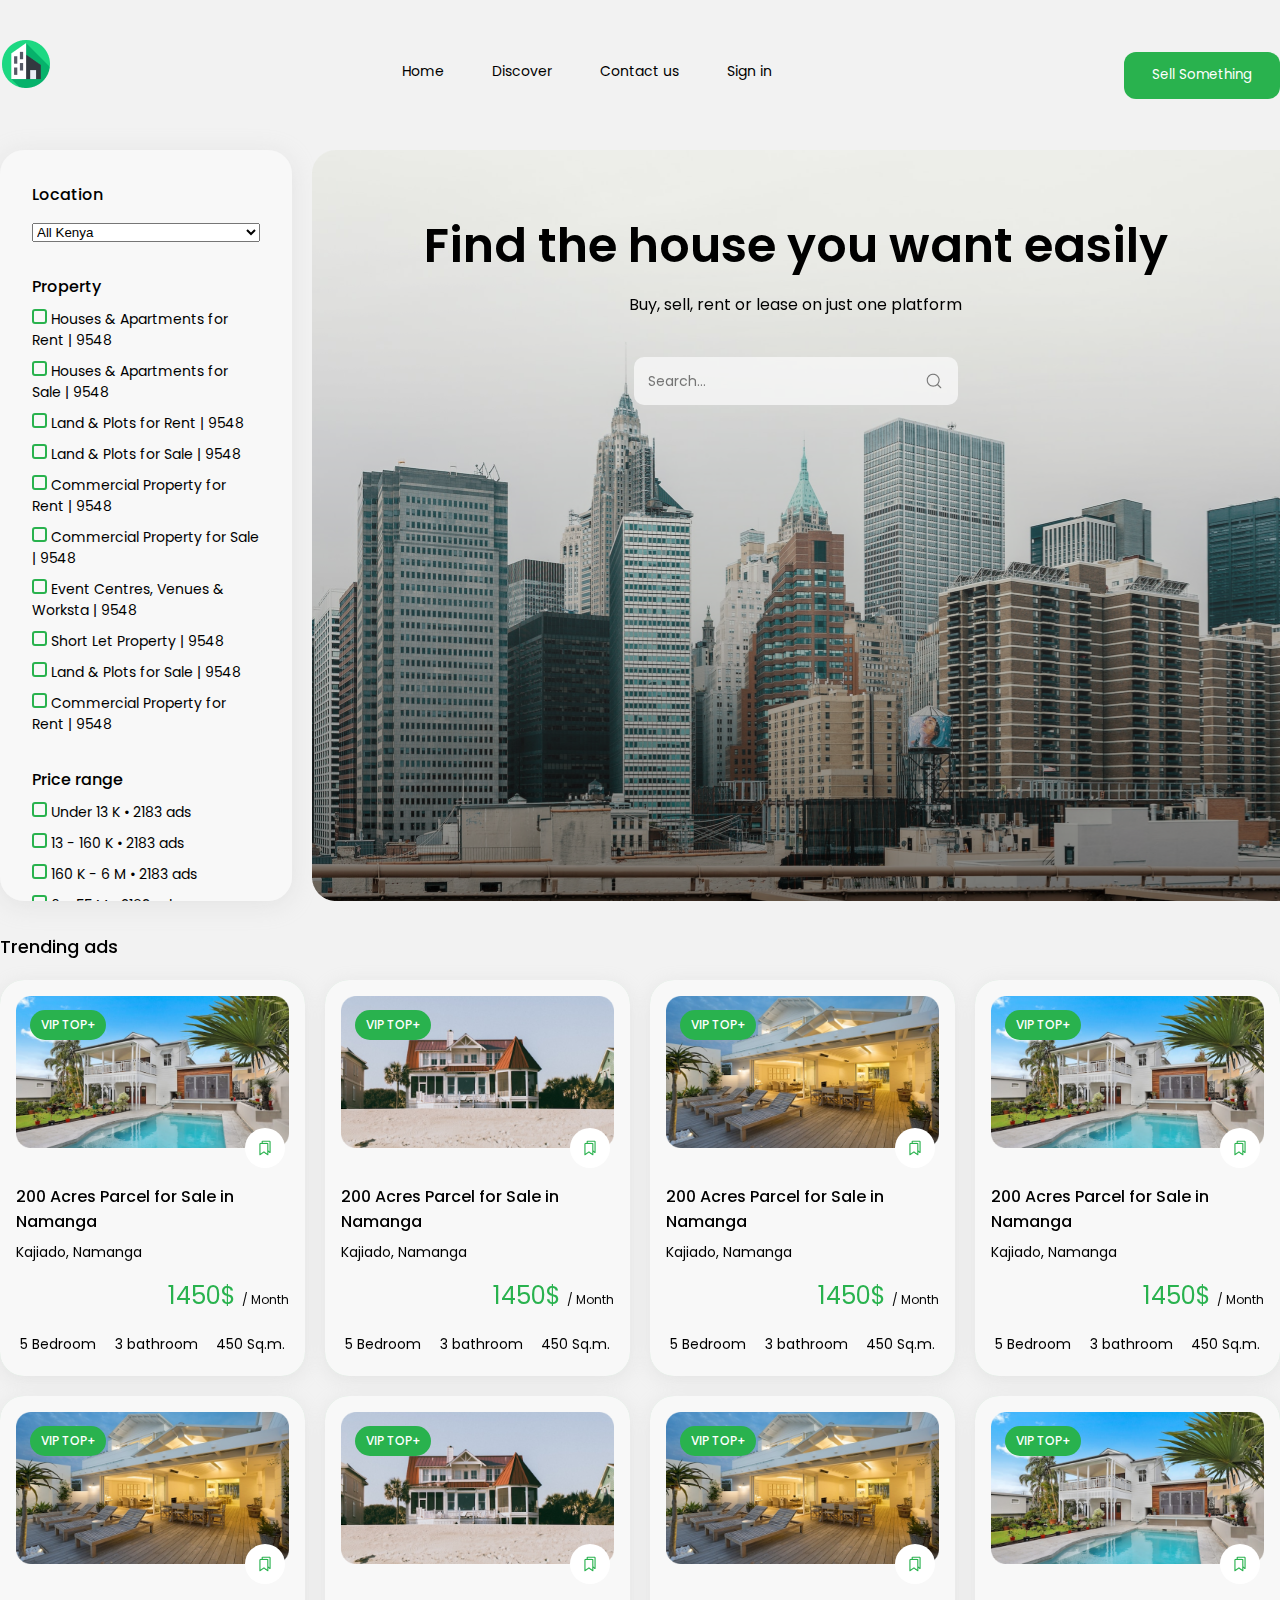
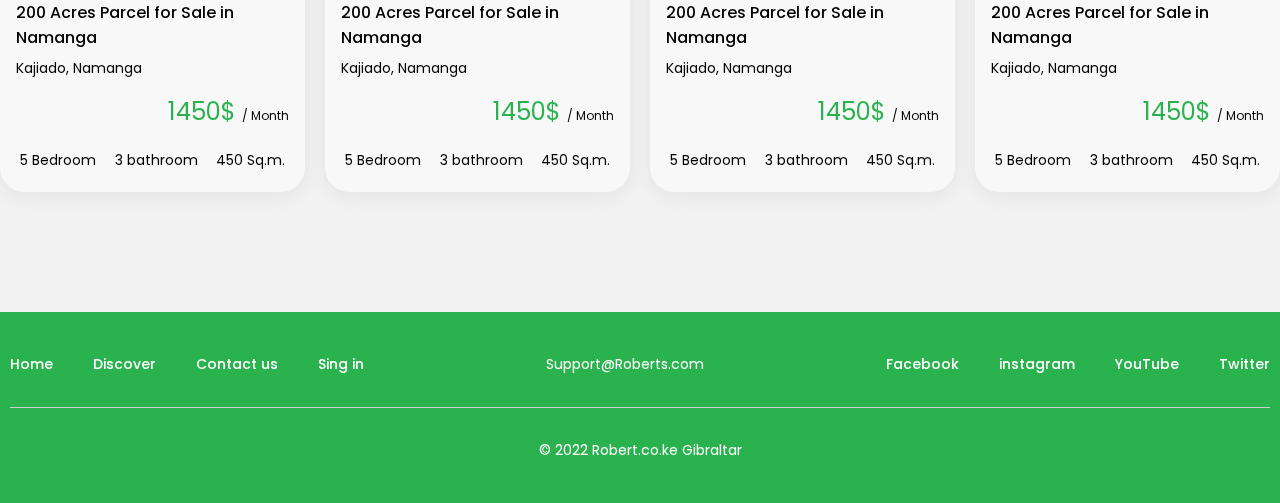
==== commit a603282e: "add styles" ====
--- a/index.html
+++ b/index.html
@@ -237,8 +237,8 @@
     </section>
     <section class="card-section">
       <h1 class="cards-title">Trending ads</h1>
-      <a href="Home_internal.html"
-        ><div class="card">
+      <a href="Home_internal.html" class="a-hover">
+        <div class="card">
           <div class="card-top">
             <img src="src/images/Rectangle 541.png" alt="Rectangle 541" />
             <div class="cardmark">
@@ -260,148 +260,148 @@
           </div>
         </div>
       </a>
-      <a href="Home_internal.html"
-        ><div class="card">
-          <div class="card-top">
-            <img src="src/images/Rectangle 541.png" alt="Rectangle 541" />
-            <div class="cardmark">
-              <img src="src/images/Frame (2).png" alt="Frame (2)" />
-            </div>
-            <button class="card-button">VIP TOP+</button>
-          </div>
-          <div class="card-middle">
-            <h3>200 Acres Parcel for Sale in Namanga</h3>
-            <h4>Kajiado, Namanga</h4>
-            <div class="card-top-paragraph">
-              <p><span class="price">1450$ </span>/ Month</p>
-            </div>
-          </div>
-          <div class="card-bottom">
-            <p>5 Bedroom</p>
-            <p>3 bathroom</p>
-            <p>450 Sq.m.</p>
-          </div>
-        </div>
-      </a>
-      <a href="Home_internal.html"
-        ><div class="card">
-          <div class="card-top">
-            <img src="src/images/Rectangle 541.png" alt="Rectangle 541" />
-            <div class="cardmark">
-              <img src="src/images/Frame (2).png" alt="Frame (2)" />
-            </div>
-            <button class="card-button">VIP TOP+</button>
-          </div>
-          <div class="card-middle">
-            <h3>200 Acres Parcel for Sale in Namanga</h3>
-            <h4>Kajiado, Namanga</h4>
-            <div class="card-top-paragraph">
-              <p><span class="price">1450$ </span>/ Month</p>
-            </div>
-          </div>
-          <div class="card-bottom">
-            <p>5 Bedroom</p>
-            <p>3 bathroom</p>
-            <p>450 Sq.m.</p>
-          </div>
-        </div>
-      </a>
-      <a href="Home_internal.html"
-        ><div class="card">
-          <div class="card-top">
-            <img src="src/images/Rectangle 541.png" alt="Rectangle 541" />
-            <div class="cardmark">
-              <img src="src/images/Frame (2).png" alt="Frame (2)" />
-            </div>
-            <button class="card-button">VIP TOP+</button>
-          </div>
-          <div class="card-middle">
-            <h3>200 Acres Parcel for Sale in Namanga</h3>
-            <h4>Kajiado, Namanga</h4>
-            <div class="card-top-paragraph">
-              <p><span class="price">1450$ </span>/ Month</p>
-            </div>
-          </div>
-          <div class="card-bottom">
-            <p>5 Bedroom</p>
-            <p>3 bathroom</p>
-            <p>450 Sq.m.</p>
-          </div>
-        </div>
-      </a>
-      <a href="Home_internal.html"
-        ><div class="card">
-          <div class="card-top">
-            <img src="src/images/Rectangle 541.png" alt="Rectangle 541" />
-            <div class="cardmark">
-              <img src="src/images/Frame (2).png" alt="Frame (2)" />
-            </div>
-            <button class="card-button">VIP TOP+</button>
-          </div>
-          <div class="card-middle">
-            <h3>200 Acres Parcel for Sale in Namanga</h3>
-            <h4>Kajiado, Namanga</h4>
-            <div class="card-top-paragraph">
-              <p><span class="price">1450$ </span>/ Month</p>
-            </div>
-          </div>
-          <div class="card-bottom">
-            <p>5 Bedroom</p>
-            <p>3 bathroom</p>
-            <p>450 Sq.m.</p>
-          </div>
-        </div>
-      </a>
-      <a href="Home_internal.html"
-        ><div class="card">
-          <div class="card-top">
-            <img src="src/images/Rectangle 541.png" alt="Rectangle 541" />
-            <div class="cardmark">
-              <img src="src/images/Frame (2).png" alt="Frame (2)" />
-            </div>
-            <button class="card-button">VIP TOP+</button>
-          </div>
-          <div class="card-middle">
-            <h3>200 Acres Parcel for Sale in Namanga</h3>
-            <h4>Kajiado, Namanga</h4>
-            <div class="card-top-paragraph">
-              <p><span class="price">1450$ </span>/ Month</p>
-            </div>
-          </div>
-          <div class="card-bottom">
-            <p>5 Bedroom</p>
-            <p>3 bathroom</p>
-            <p>450 Sq.m.</p>
-          </div>
-        </div>
-      </a>
-      <a href="Home_internal.html"
-        ><div class="card">
-          <div class="card-top">
-            <img src="src/images/Rectangle 541.png" alt="Rectangle 541" />
-            <div class="cardmark">
-              <img src="src/images/Frame (2).png" alt="Frame (2)" />
-            </div>
-            <button class="card-button">VIP TOP+</button>
-          </div>
-          <div class="card-middle">
-            <h3>200 Acres Parcel for Sale in Namanga</h3>
-            <h4>Kajiado, Namanga</h4>
-            <div class="card-top-paragraph">
-              <p><span class="price">1450$ </span>/ Month</p>
-            </div>
-          </div>
-          <div class="card-bottom">
-            <p>5 Bedroom</p>
-            <p>3 bathroom</p>
-            <p>450 Sq.m.</p>
-          </div>
-        </div>
-      </a>
-      <a href="Home_internal.html"
-        ><div class="card">
-          <div class="card-top">
-            <img src="src/images/Rectangle 541.png" alt="Rectangle 541" />
+      <a href="Home_internal.html" class="a-hover">
+        <div class="card">
+          <div class="card-top">
+            <img src="src/images/Rectangle 425.png" alt="Rectangle 425" />
+            <div class="cardmark">
+              <img src="src/images/Frame (2).png" alt="Frame (2)" />
+            </div>
+            <button class="card-button">VIP TOP+</button>
+          </div>
+          <div class="card-middle">
+            <h3>200 Acres Parcel for Sale in Namanga</h3>
+            <h4>Kajiado, Namanga</h4>
+            <div class="card-top-paragraph">
+              <p><span class="price">1450$ </span>/ Month</p>
+            </div>
+          </div>
+          <div class="card-bottom">
+            <p>5 Bedroom</p>
+            <p>3 bathroom</p>
+            <p>450 Sq.m.</p>
+          </div>
+        </div>
+      </a>
+      <a href="Home_internal.html" class="a-hover">
+        <div class="card">
+          <div class="card-top">
+            <img src="src/images/Rectangle 431.png" alt="Rectangle 431" />
+            <div class="cardmark">
+              <img src="src/images/Frame (2).png" alt="Frame (2)" />
+            </div>
+            <button class="card-button">VIP TOP+</button>
+          </div>
+          <div class="card-middle">
+            <h3>200 Acres Parcel for Sale in Namanga</h3>
+            <h4>Kajiado, Namanga</h4>
+            <div class="card-top-paragraph">
+              <p><span class="price">1450$ </span>/ Month</p>
+            </div>
+          </div>
+          <div class="card-bottom">
+            <p>5 Bedroom</p>
+            <p>3 bathroom</p>
+            <p>450 Sq.m.</p>
+          </div>
+        </div>
+      </a>
+      <a href="Home_internal.html" class="a-hover">
+        <div class="card">
+          <div class="card-top">
+            <img src="src/images/Rectangle 428.png" alt="Rectangle 428" />
+            <div class="cardmark">
+              <img src="src/images/Frame (2).png" alt="Frame (2)" />
+            </div>
+            <button class="card-button">VIP TOP+</button>
+          </div>
+          <div class="card-middle">
+            <h3>200 Acres Parcel for Sale in Namanga</h3>
+            <h4>Kajiado, Namanga</h4>
+            <div class="card-top-paragraph">
+              <p><span class="price">1450$ </span>/ Month</p>
+            </div>
+          </div>
+          <div class="card-bottom">
+            <p>5 Bedroom</p>
+            <p>3 bathroom</p>
+            <p>450 Sq.m.</p>
+          </div>
+        </div>
+      </a>
+      <a href="Home_internal.html" class="a-hover">
+        <div class="card">
+          <div class="card-top">
+            <img src="src/images/Rectangle 545.png" alt="Rectangle 545" />
+            <div class="cardmark">
+              <img src="src/images/Frame (2).png" alt="Frame (2)" />
+            </div>
+            <button class="card-button">VIP TOP+</button>
+          </div>
+          <div class="card-middle">
+            <h3>200 Acres Parcel for Sale in Namanga</h3>
+            <h4>Kajiado, Namanga</h4>
+            <div class="card-top-paragraph">
+              <p><span class="price">1450$ </span>/ Month</p>
+            </div>
+          </div>
+          <div class="card-bottom">
+            <p>5 Bedroom</p>
+            <p>3 bathroom</p>
+            <p>450 Sq.m.</p>
+          </div>
+        </div>
+      </a>
+      <a href="Home_internal.html" class="a-hover">
+        <div class="card">
+          <div class="card-top">
+            <img src="src/images/Rectangle 520.png" alt="Rectangle 520" />
+            <div class="cardmark">
+              <img src="src/images/Frame (2).png" alt="Frame (2)" />
+            </div>
+            <button class="card-button">VIP TOP+</button>
+          </div>
+          <div class="card-middle">
+            <h3>200 Acres Parcel for Sale in Namanga</h3>
+            <h4>Kajiado, Namanga</h4>
+            <div class="card-top-paragraph">
+              <p><span class="price">1450$ </span>/ Month</p>
+            </div>
+          </div>
+          <div class="card-bottom">
+            <p>5 Bedroom</p>
+            <p>3 bathroom</p>
+            <p>450 Sq.m.</p>
+          </div>
+        </div>
+      </a>
+      <a href="Home_internal.html" class="a-hover">
+        <div class="card">
+          <div class="card-top">
+            <img src="src/images/Rectangle 519.png" alt="Rectangle 519" />
+            <div class="cardmark">
+              <img src="src/images/Frame (2).png" alt="Frame (2)" />
+            </div>
+            <button class="card-button">VIP TOP+</button>
+          </div>
+          <div class="card-middle">
+            <h3>200 Acres Parcel for Sale in Namanga</h3>
+            <h4>Kajiado, Namanga</h4>
+            <div class="card-top-paragraph">
+              <p><span class="price">1450$ </span>/ Month</p>
+            </div>
+          </div>
+          <div class="card-bottom">
+            <p>5 Bedroom</p>
+            <p>3 bathroom</p>
+            <p>450 Sq.m.</p>
+          </div>
+        </div>
+      </a>
+      <a href="Home_internal.html" class="a-hover">
+        <div class="card">
+          <div class="card-top">
+            <img src="src/images/Rectangle 527.png" alt="Rectangle 527" />
             <div class="cardmark">
               <img src="src/images/Frame (2).png" alt="Frame (2)" />
             </div>
@@ -423,33 +423,35 @@
       </a>
     </section>
     <footer>
-      <div class="footer-contact">
-        <div class="footer-nav">
-          <nav>
-            <ul>
-              <li><a href="#">Home</a></li>
-              <li><a href="#">Discover</a></li>
-              <li><a href="#">Contact us</a></li>
-              <li><a href="#">Sing in</a></li>
-            </ul>
-          </nav>
-        </div>
-        <div class="mail">
-          <a href="mailto:Support@Roberts.com">Support@Roberts.com</a>
-        </div>
-        <div class="footer-nav">
-          <nav>
-            <ul>
-              <li><a href="#">Facebook</a></li>
-              <li><a href="#">instagram</a></li>
-              <li><a href="#">YouTube</a></li>
-              <li><a href="#">Twitter</a></li>
-            </ul>
-          </nav>
-        </div>
-      </div>
-      <div class="copyright">
-        <p>© 2022 <a href="#">Robert.co.ke</a> Gibraltar</p>
+      <div class="footer-container">
+        <div class="footer-contact">
+          <div class="footer-nav">
+            <nav>
+              <ul>
+                <li><a href="#">Home</a></li>
+                <li><a href="#">Discover</a></li>
+                <li><a href="#">Contact us</a></li>
+                <li><a href="#">Sing in</a></li>
+              </ul>
+            </nav>
+          </div>
+          <div class="mail">
+            <a href="mailto:Support@Roberts.com">Support@Roberts.com</a>
+          </div>
+          <div class="footer-nav">
+            <nav>
+              <ul>
+                <li><a href="#">Facebook</a></li>
+                <li><a href="#">instagram</a></li>
+                <li><a href="#">YouTube</a></li>
+                <li><a href="#">Twitter</a></li>
+              </ul>
+            </nav>
+          </div>
+        </div>
+        <div class="copyright">
+          <p>© 2022 <a href="#">Robert.co.ke</a> Gibraltar</p>
+        </div>
       </div>
     </footer>
   </body>
--- a/src/css/styles.css
+++ b/src/css/styles.css
@@ -74,7 +74,8 @@
 .sidebar {
   background-color: #f8f8f8;
   max-width: 395px;
-  height: 751px;
+  max-height: 751px;
+  overflow: auto;
   padding: 32px;
   border-radius: 24px;
   box-shadow: 0px 4px 25px rgba(194, 194, 194, 0.31);
@@ -89,6 +90,19 @@
 
 input[type="checkbox"] {
   accent-color: #29b24e;
+  appearance: none;
+  width: 15px;
+  height: 15px;
+  border: 2px solid #29b24e;
+  border-radius: 3px;
+  cursor: pointer;
+}
+
+input[type="checkbox"]:checked {
+  background-color: #29b24e;
+  content: url(../images/Frame-4.png);
+  width: 14px;
+  height: 14px;
 }
 
 .Location {
@@ -213,6 +227,11 @@
   font-size: 18px;
 }
 
+.a-hover:hover {
+  /* border: 2px solid #29b24e; */
+  opacity: 0.5;
+}
+
 .card {
   background-color: #cfead6;
   max-height: 424px;
@@ -317,9 +336,21 @@
   background-color: #29b24e;
   display: flex;
   flex-direction: column;
+  max-width: 1920px;
+  width: 100%;
+  margin: 0 auto;
+  border-radius: 25px;
+  margin: 120px auto 0 auto;
+  /* padding: 10px; */
+}
+
+.footer-container {
+  background-color: #29b24e;
+  display: flex;
+  flex-direction: column;
   max-width: 1640px;
   width: 100%;
-  margin: 120px auto 0 auto;
+  margin: 0 auto;
   padding: 10px;
 }
 
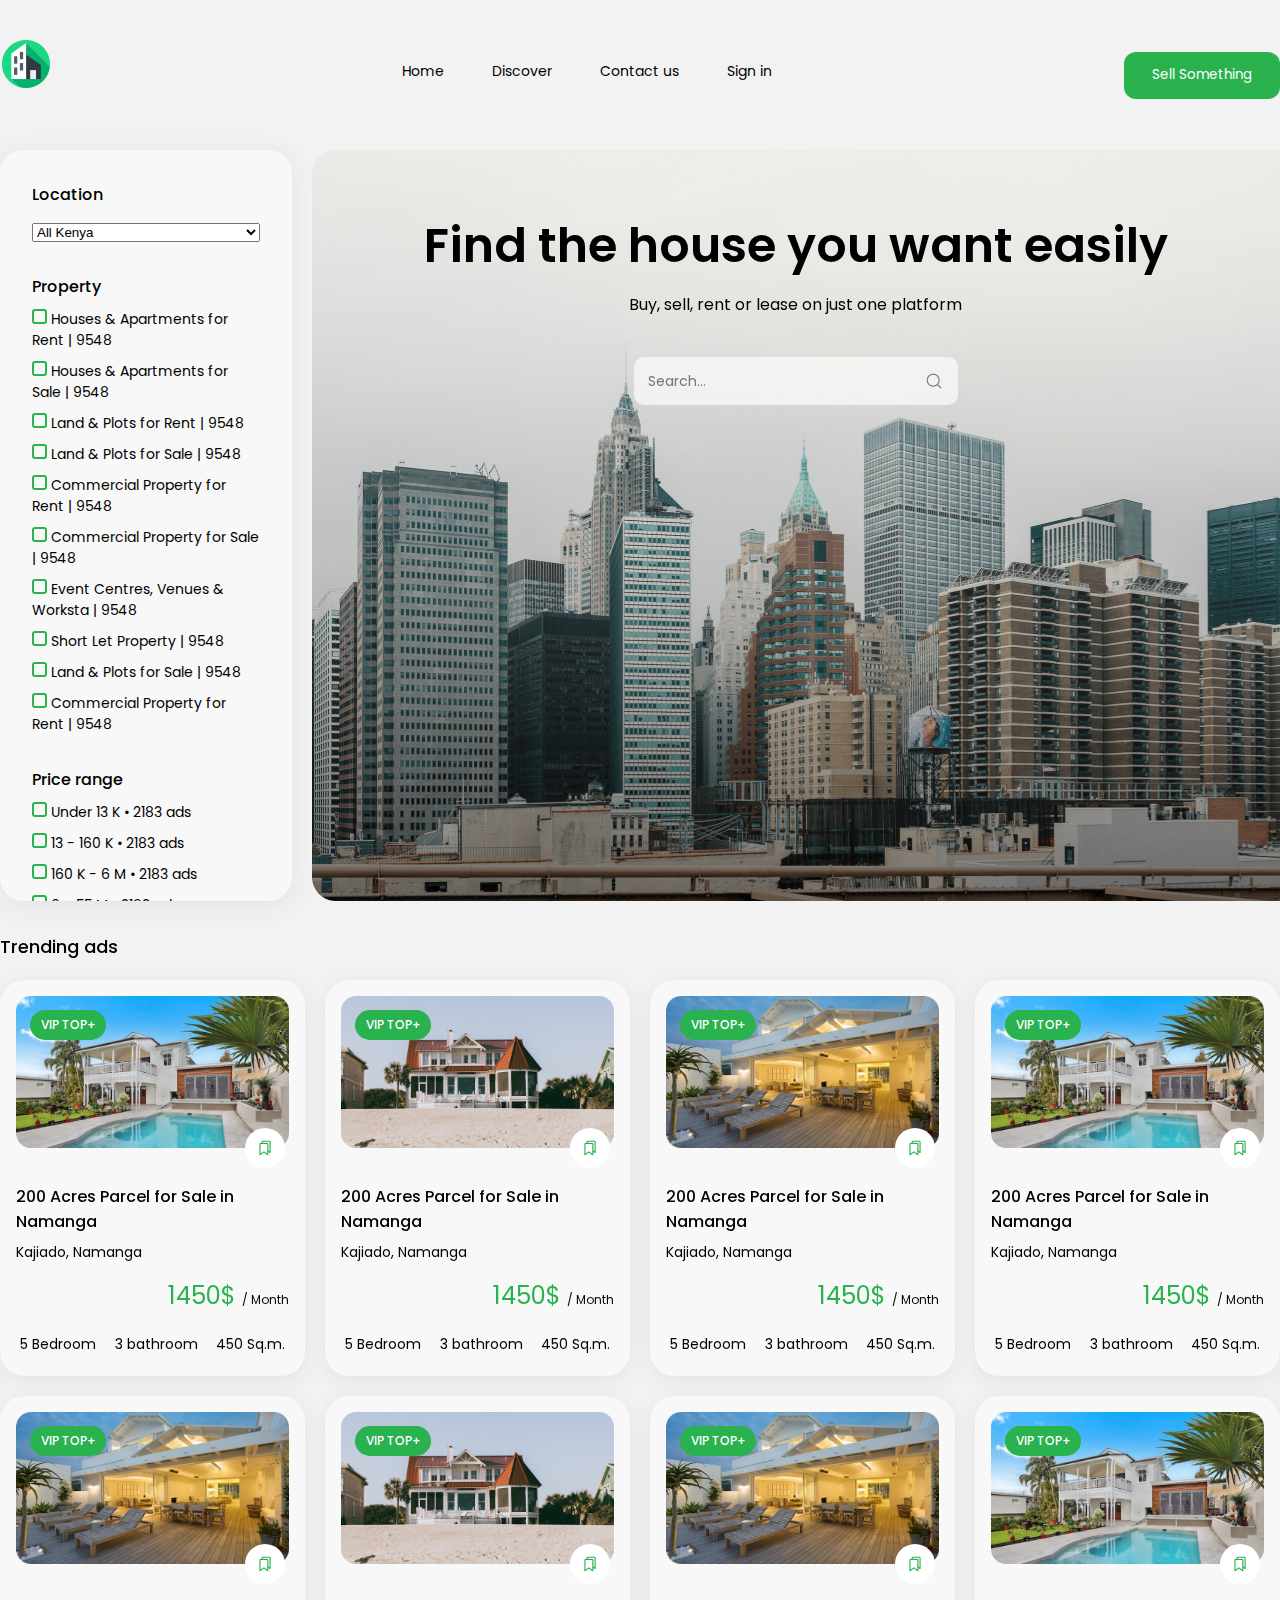
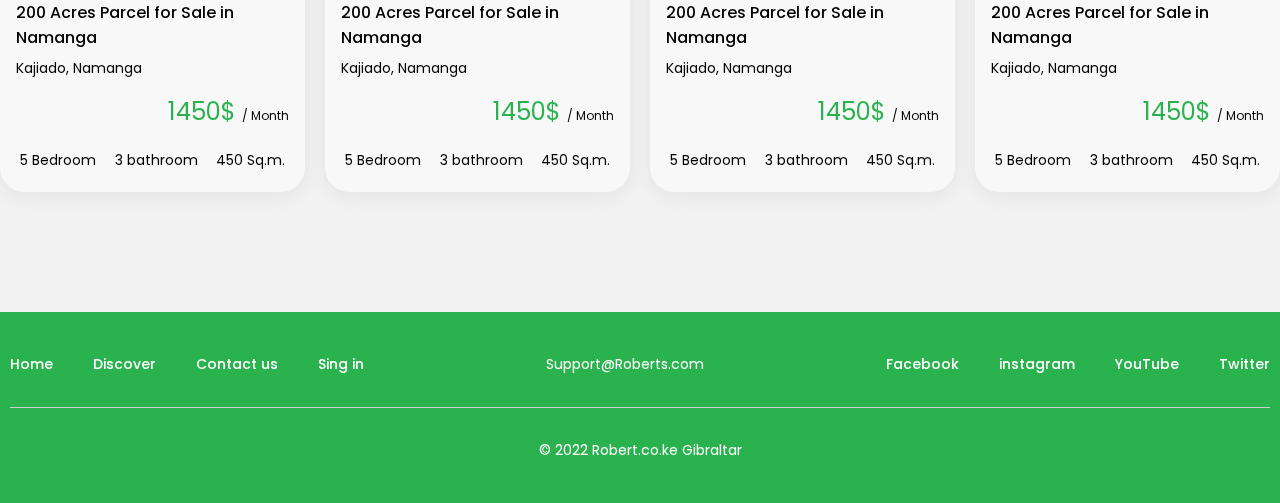
==== commit 378c633b: "add media" ====
--- a/index.html
+++ b/index.html
@@ -57,8 +57,8 @@
   <body>
     <header>
       <a href="#"
-        ><img src="src/images/apartment (1) 1.png" alt="logo" class="Logo"
-      /></a>
+        ><img src="src/images/apartment (1) 1.png" alt="logo" class="Logo" />
+      </a>
       <nav>
         <ul>
           <li><a href="#">Home</a></li>
@@ -67,6 +67,11 @@
           <li><a href="#">Sign in</a></li>
         </ul>
       </nav>
+
+      <button class="search-button-2">
+        <img src="src/images/Frame.png" alt="frame" />
+      </button>
+
       <button class="Header-button">Sell Something</button>
     </header>
     <section class="section-1">
@@ -219,11 +224,13 @@
         <div class="find-2">Buy, sell, rent or lease on just one platform</div>
         <div class="find-3">
           <form action="#" class="find-3-search">
-            <label for="search"
-              ><a href="#"
-                ><button class="search-button">
-                  <img src="src/images/Frame.png" alt="frame" /></button></a
-            ></label>
+            <label for="search">
+              <a href="#">
+                <button class="search-button">
+                  <img src="src/images/Frame.png" alt="frame" />
+                </button>
+              </a>
+            </label>
             <input
               type="text"
               placeholder="Search... "
--- a/src/css/styles.css
+++ b/src/css/styles.css
@@ -209,6 +209,15 @@
   border-bottom-left-radius: 0;
 }
 
+.search-button-2 {
+  display: none;
+  border-radius: 22px;
+  background-color: #f8f8f8cc;
+  border: none;
+  height: 48px;
+  padding: 15px;
+}
+
 .card-section {
   max-width: 1640px;
   width: 100%;
@@ -393,3 +402,108 @@
 .copyright a {
   color: #ffffff;
 }
+
+@media (max-width: 1024px) {
+  header {
+    max-width: 375px;
+    width: 100%;
+    margin: 0 auto;
+  }
+
+  .Logo {
+    margin: 38px 0 28px 20px;
+  }
+
+  header nav,
+  .Header-button {
+    display: none;
+  }
+
+  .section-1 {
+    flex-direction: column-reverse;
+  }
+
+  .Find {
+    max-width: 335px;
+    height: 435px;
+    background-image: url(../images/Rectangle-400-2.png);
+    background-size: 335px 435px;
+    background-repeat: no-repeat;
+  }
+  .find-1 {
+    max-width: 241px;
+    display: flex;
+    /* margin: 60px 0 10px 0; */
+    font-family: "poppins";
+    font-weight: 600;
+    font-size: 24px;
+    text-align-last: center;
+  }
+
+  .find-2 {
+    /* margin: 0 0 40px 0; */
+    font-family: "poppins";
+    font-weight: 400;
+    font-size: 14px;
+  }
+
+  .find-3 input {
+    display: none;
+  }
+
+  .search-button-2 {
+    display: flex;
+    border-radius: 22px;
+    margin-right: 22px;
+  }
+
+  .section-1 {
+    display: flex;
+    max-width: 375px;
+    width: 100%;
+    margin: 0 auto;
+    background-color: #f2f2f2;
+    gap: 20px;
+  }
+
+  .card-section {
+    max-width: 375px;
+    width: 100%;
+    margin: 0 auto;
+    display: flex;
+    flex-direction: column;
+    gap: 20px;
+  }
+
+  .card {
+    max-width: 335px;
+    width: 100%;
+    margin: 0 auto;
+  }
+
+  footer {
+    background-color: #29b24e;
+    display: flex;
+    flex-direction: column;
+    max-width: 375px;
+    width: 100%;
+    margin: 0 auto;
+    border-radius: 24px;
+    margin: 50px auto 0 auto;
+    padding: 10px;
+  }
+
+  .footer-nav ul {
+    display: flex;
+    flex-direction: column;
+    gap: 22px;
+  }
+
+  .mail {
+    display: none;
+  }
+
+  .copyright {
+    padding: 40px 0;
+  }
+}
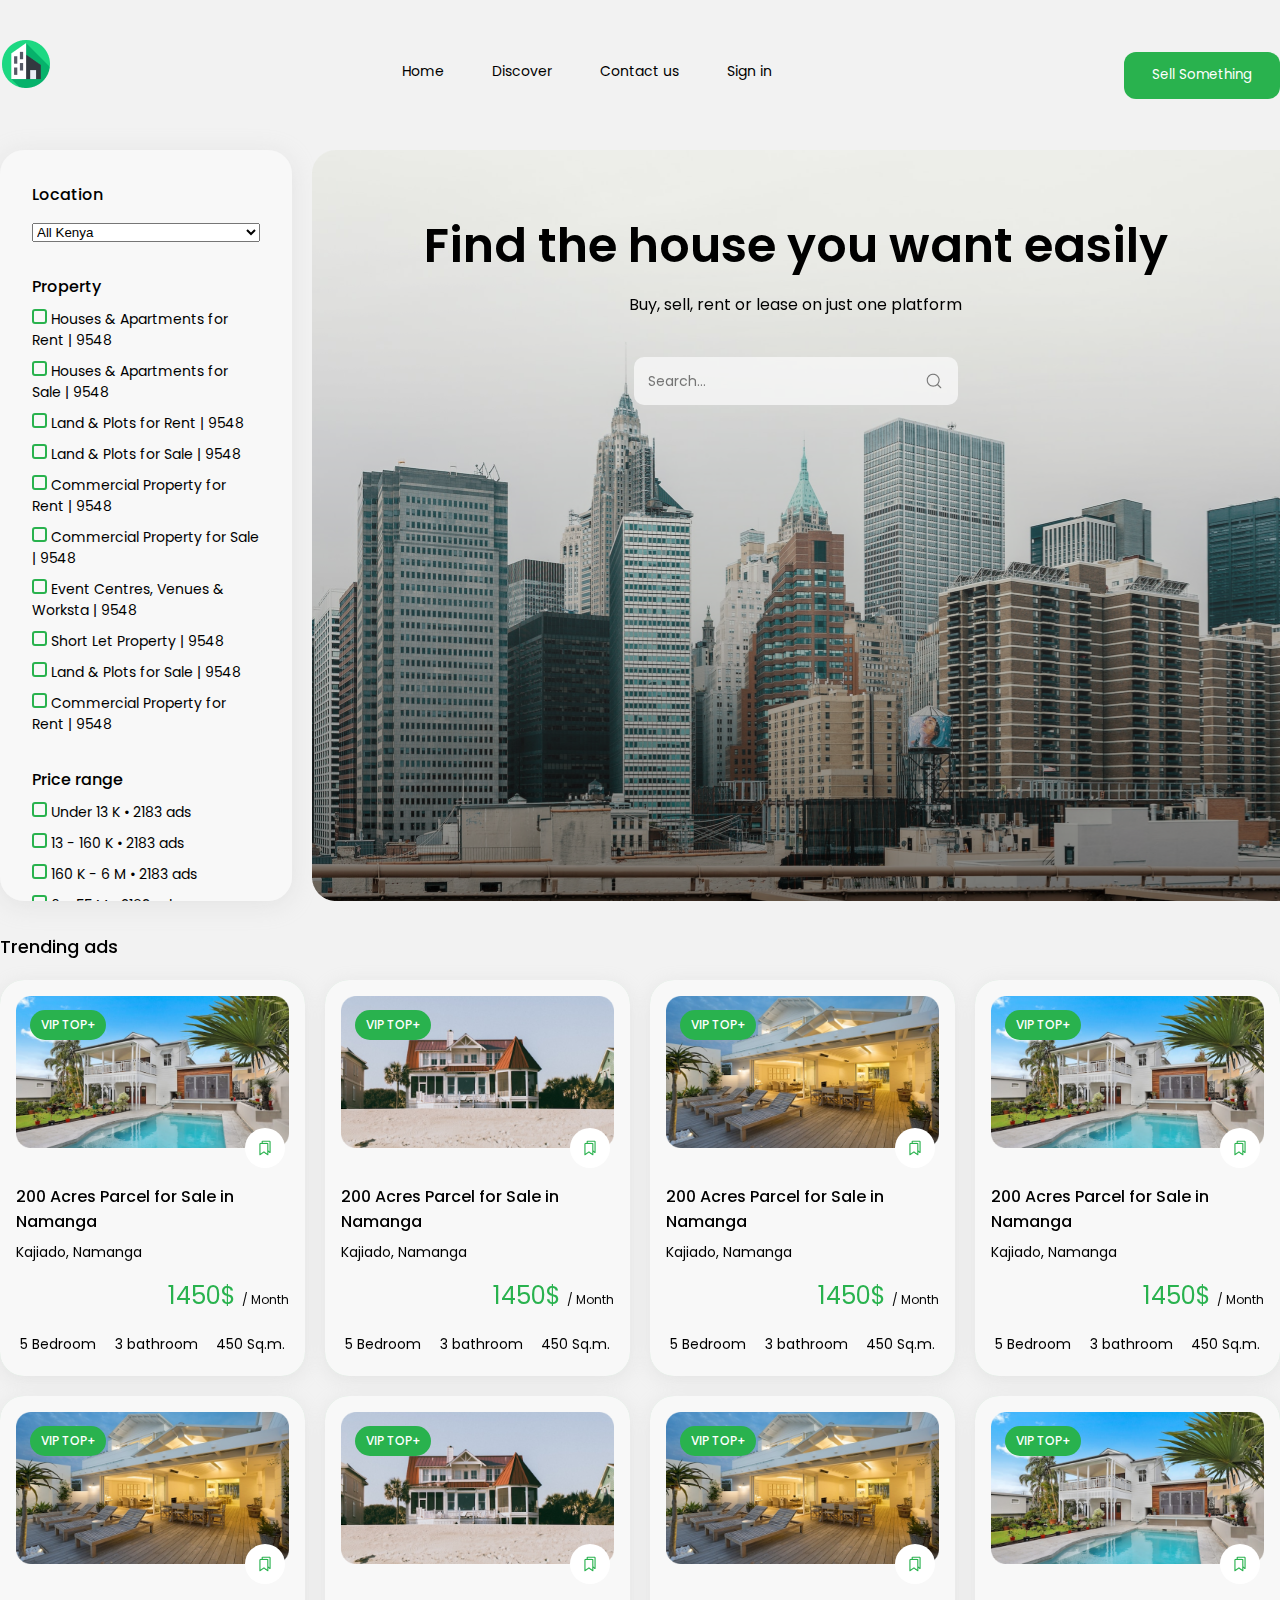
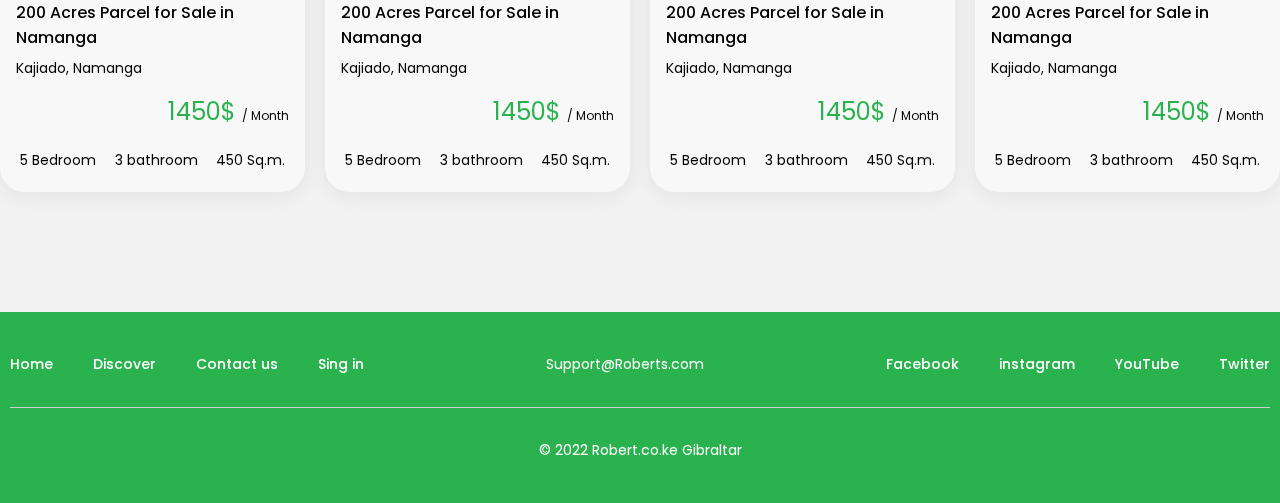
==== commit 2336921b: "main page mobile panel" ====
--- a/index.html
+++ b/index.html
@@ -461,5 +461,35 @@
         </div>
       </div>
     </footer>
+    <div class="mobile-panel">
+      <a href="#">
+        <div class="mopan">
+          <img src="src/images/Home.png" alt="Home" />Home
+        </div>
+      </a>
+      <a href="#">
+        <div class="mopan">
+          <img src="src/images/Discover.png" alt="Discover" />Discover
+        </div>
+      </a>
+      <a href="#">
+        <div class="sell-box">
+          <div class="mopan-plus">
+            <img src="src/images/Sell.png" alt="Sell" />
+          </div>
+          Sell
+        </div>
+      </a>
+      <a href="#">
+        <div class="mopan">
+          <img src="src/images/Message.png" alt="Message" />Message
+        </div>
+      </a>
+      <a href="#">
+        <div class="mopan">
+          <img src="src/images/Profile.png" alt="Profile" />Profile
+        </div>
+      </a>
+    </div>
   </body>
 </html>
--- a/src/css/styles.css
+++ b/src/css/styles.css
@@ -403,6 +403,52 @@
   color: #ffffff;
 }
 
+.mobile-panel {
+  background-color: #ffffff;
+  max-width: 375px;
+  width: 100%;
+  height: 72px;
+  margin: 84px auto 0px auto;
+  display: none;
+  align-items: center;
+  justify-content: space-between;
+  padding: 0 20px 0 20px;
+  box-shadow: 0px 1px 3px rgba(0, 0, 0, 0.25);
+  border-radius: 24px 24px 0px 0px;
+  font-family: "poppins";
+  font-weight: 500;
+  font-size: 11px;
+}
+
+.mopan {
+  display: flex;
+  flex-direction: column;
+  align-items: center;
+  gap: 4px;
+}
+
+.mopan img {
+  width: 24px;
+}
+
+.sell-box {
+  display: flex;
+  flex-direction: column;
+  align-items: center;
+  gap: 4px;
+  margin-top: -16px;
+}
+
+.mopan-plus {
+  background-color: #29b24e;
+  width: 56px;
+  height: 56px;
+  border-radius: 12px;
+  display: flex;
+  align-items: center;
+  justify-content: center;
+}
+
 @media (max-width: 1024px) {
   header {
     max-width: 375px;
@@ -506,4 +552,7 @@
   .copyright {
     padding: 40px 0;
   }
-}
+  .mobile-panel {
+    display: flex;
+  }
+}
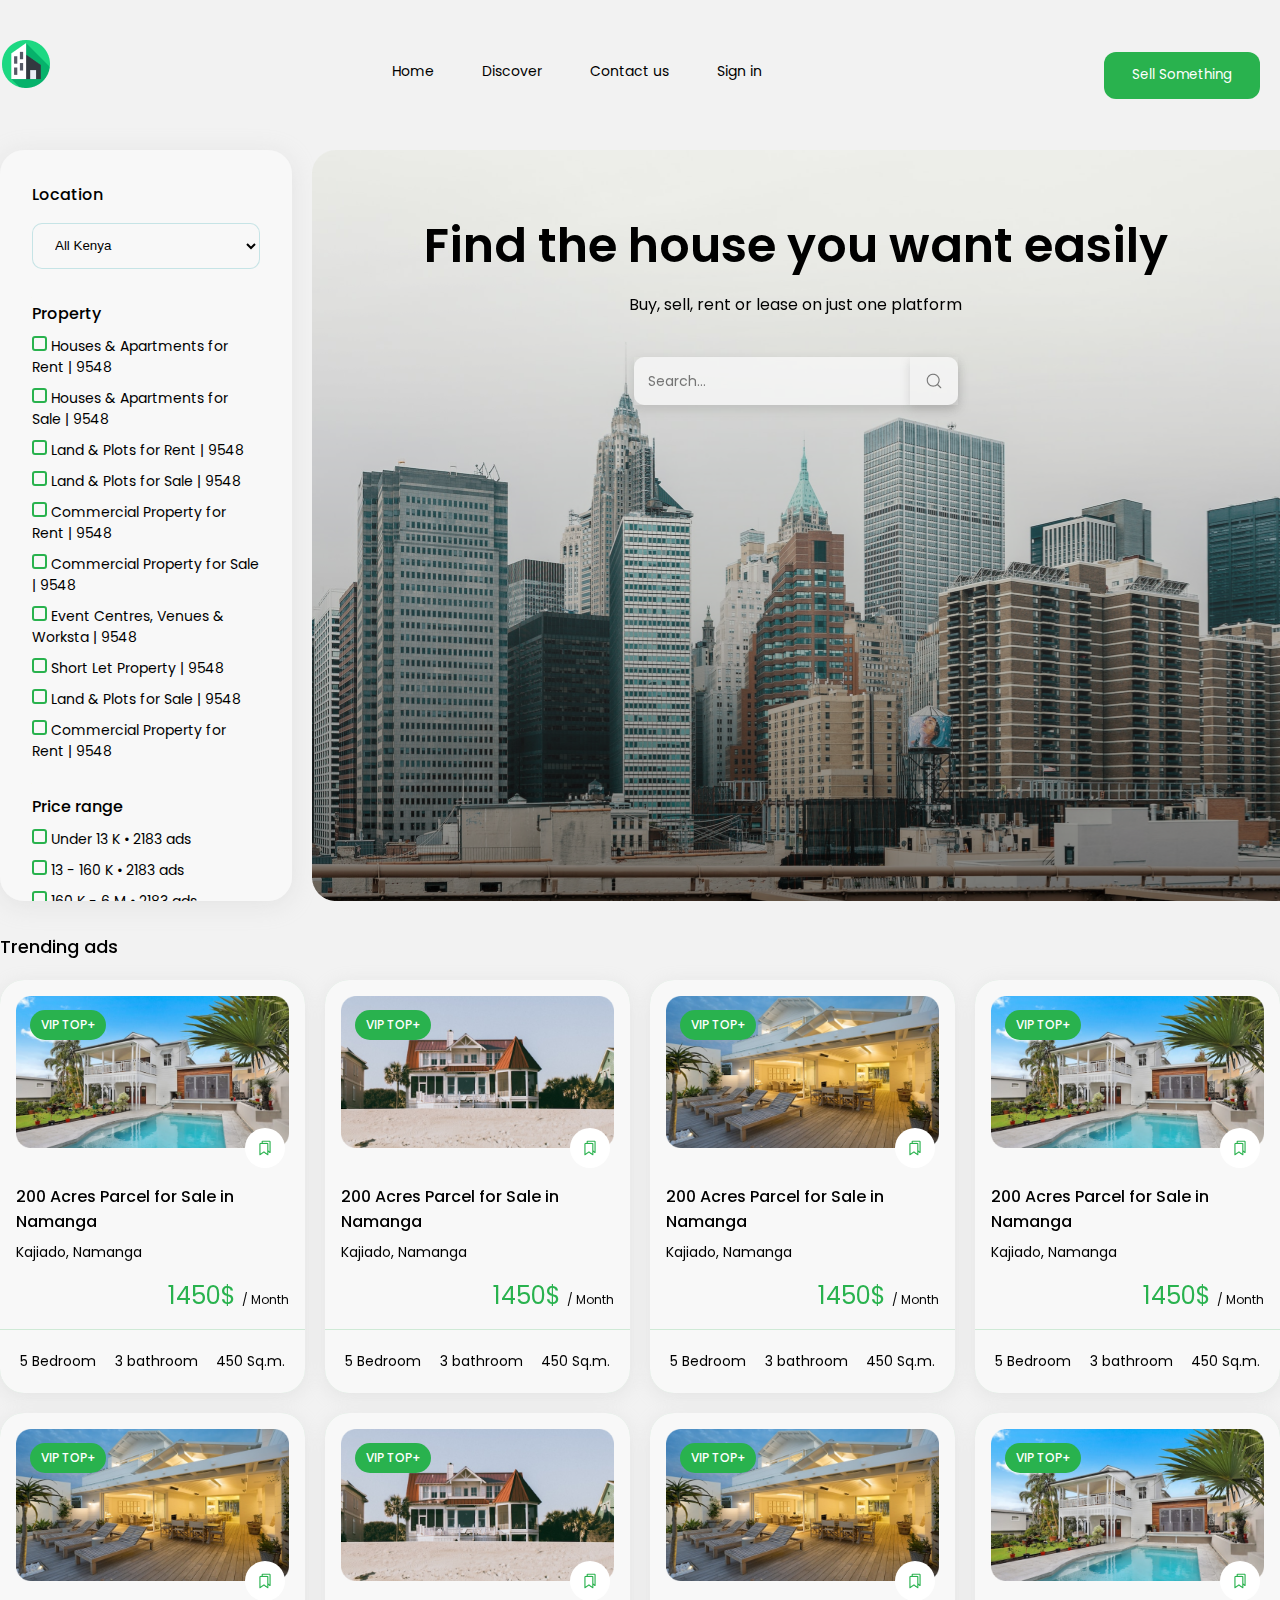
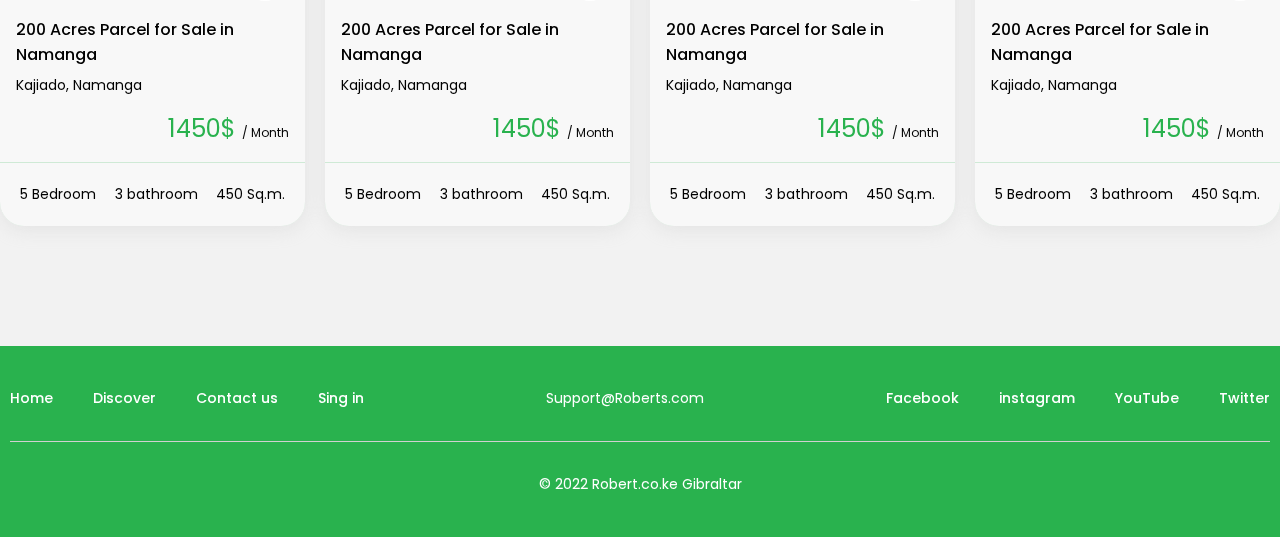
==== commit 1258cc1c: "last changes" ====
--- a/index.html
+++ b/index.html
@@ -43,8 +43,6 @@
     <!-- END -->
 
     <link rel="stylesheet" type="text/css" href="src/css/styles.css" />
-
-    <!-- <link rel="stylesheet" type="text/css" href="src/fonts/style.css" /> -->
 
     <link rel="preconnect" href="https://fonts.googleapis.com" />
     <link rel="preconnect" href="https://fonts.gstatic.com" crossorigin />
--- a/src/css/styles.css
+++ b/src/css/styles.css
@@ -60,6 +60,7 @@
   border: none;
   border-radius: 12px;
   font-family: "poppins";
+  margin-right: 20px;
 }
 
 .section-1 {
@@ -114,6 +115,13 @@
   font-size: 16px;
 }
 
+select {
+  padding: 13px 0 14px 18px;
+  background: #f8f8f8;
+  border: 1px solid rgba(13, 156, 164, 0.21);
+  border-radius: 10px;
+}
+
 .Property {
   display: flex;
   flex-direction: column;
@@ -150,6 +158,7 @@
   max-width: 1225px;
   width: 100%;
   margin: 0 auto;
+  height: 751px; /* ზომის არაფიქსირებული მითითება იწვევს ძირის მოჭრას */
   background-image: url(../images/Rectangle-400.png);
   display: flex;
   flex-direction: column;
@@ -173,6 +182,7 @@
 .find-3 {
   display: flex;
   float: left;
+  border-radius: 10px;
   font-family: "poppins";
   font-weight: 400;
   font-size: 14px;
@@ -196,10 +206,11 @@
 .find-3-search {
   flex-direction: row-reverse;
   align-items: center;
+  box-shadow: 0px 4px 10px rgba(124, 124, 124, 0.27);
 }
 
 .search-button {
-  background-color: #f8f8f8cc;
+  background-color: rgba(248, 248, 248, 0.8);
   border: none;
   height: 48px;
   padding: 15px;
@@ -207,15 +218,17 @@
   border-top-right-radius: 10px;
   border-bottom-right-radius: 10px;
   border-bottom-left-radius: 0;
+  box-shadow: 0px 4px 10px rgba(124, 124, 124, 0.27);
 }
 
 .search-button-2 {
   display: none;
-  border-radius: 22px;
+  border-radius: 24px;
   background-color: #f8f8f8cc;
   border: none;
   height: 48px;
   padding: 15px;
+  box-shadow: 0px 4px 25px rgba(194, 194, 194, 0.31);
 }
 
 .card-section {
@@ -237,7 +250,6 @@
 }
 
 .a-hover:hover {
-  /* border: 2px solid #29b24e; */
   opacity: 0.5;
 }
 
@@ -254,7 +266,6 @@
 }
 
 .card-top {
-  /* border: 1px solid black; */
   background-color: #f8f8f8;
   padding: 16px;
   border-top-left-radius: 24px;
@@ -286,15 +297,11 @@
   align-items: center;
   justify-content: center;
   position: absolute;
-  /* top: 150px; */
   right: 20px;
   bottom: 0;
-  /* left: 30px; */
-  /* transform: translate(319px, -20px); */
 }
 
 .card-middle {
-  /* border: 1px solid black; */
   background-color: #f8f8f8;
   padding: 0 16px;
 }
@@ -319,6 +326,7 @@
   font-family: "poppins";
   font-weight: 400;
   font-size: 12px;
+  margin-bottom: 16px;
 }
 
 .price {
@@ -329,10 +337,10 @@
 }
 
 .card-bottom {
-  /* border: 1px solid black; */
   background-color: #f8f8f8;
   display: flex;
   justify-content: space-between;
+  border-top: 1px solid #cfead6;
   border-bottom-right-radius: 24px;
   border-bottom-left-radius: 24px;
   padding: 21px 20px;
@@ -350,7 +358,6 @@
   margin: 0 auto;
   border-radius: 25px;
   margin: 120px auto 0 auto;
-  /* padding: 10px; */
 }
 
 .footer-container {
@@ -479,7 +486,6 @@
   .find-1 {
     max-width: 241px;
     display: flex;
-    /* margin: 60px 0 10px 0; */
     font-family: "poppins";
     font-weight: 600;
     font-size: 24px;
@@ -487,13 +493,16 @@
   }
 
   .find-2 {
-    /* margin: 0 0 40px 0; */
     font-family: "poppins";
     font-weight: 400;
     font-size: 14px;
   }
 
   .find-3 input {
+    display: none;
+  }
+
+  .search-button {
     display: none;
   }
 
@@ -535,7 +544,7 @@
     width: 100%;
     margin: 0 auto;
     border-radius: 24px;
-    margin: 50px auto 0 auto;
+    margin: 50px auto 172px auto;
     padding: 10px;
   }
 
@@ -553,6 +562,13 @@
     padding: 40px 0;
   }
   .mobile-panel {
-    display: flex;
-  }
-}
+    max-width: 375px;
+    width: 100%;
+    margin: 0 auto;
+    display: flex;
+    position: fixed;
+    bottom: 0;
+    left: 0;
+    right: 0;
+  }
+}
